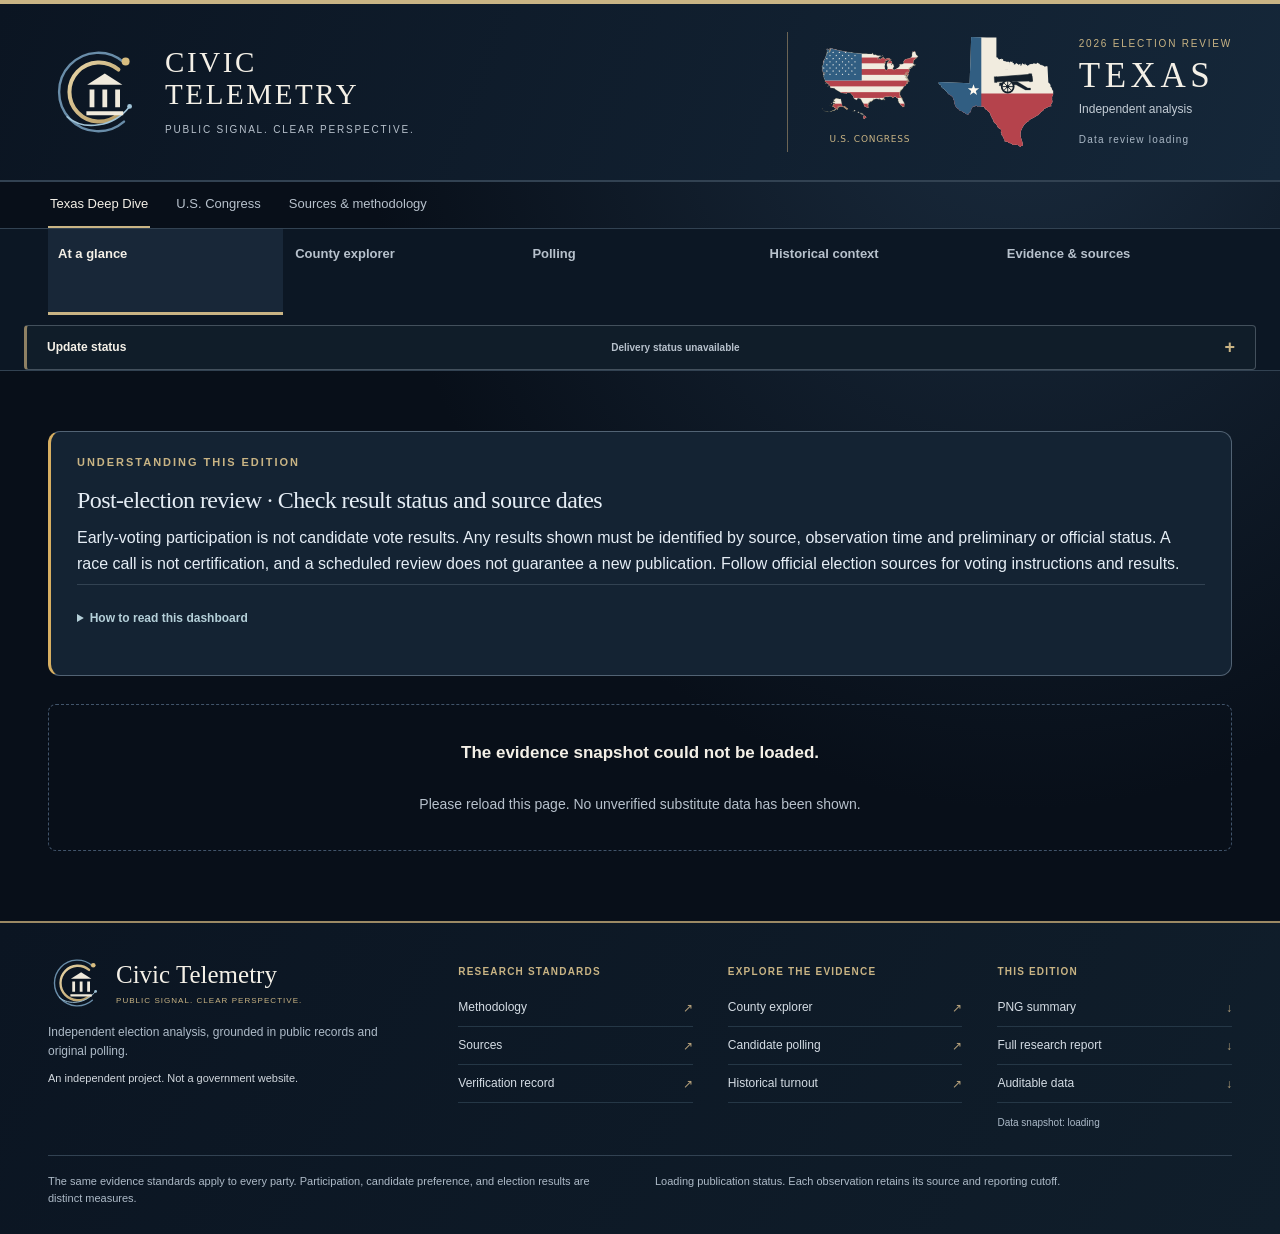
==== site/index.html @ f733fbd0 "Public editions record: edition 818db1f6 (reviewed 2026-11-02 17:46 CST), ledger, site capture, veri" ====
<!doctype html>
<html lang="en"><head><meta charset="utf-8"><meta name="viewport" content="width=device-width,initial-scale=1"><meta name="theme-color" content="#0c1420"><meta name="description" content="An independent Civic Telemetry view of Texas turnout, county participation, polling and historical comparisons."><title>Civic Telemetry | Texas Election Watch</title><link rel="icon" type="image/svg+xml" href="civic-telemetry-mark.svg?v=accd37d492b1dbc7cf32ddd2485e16122509031050aefb858dc6cd0bce2a880f"><link rel="stylesheet" href="styles.css?v=accd37d492b1dbc7cf32ddd2485e16122509031050aefb858dc6cd0bce2a880f"><link rel="stylesheet" href="reporting-transparency.css?v=accd37d492b1dbc7cf32ddd2485e16122509031050aefb858dc6cd0bce2a880f"><meta name="civic-ui-version" content="accd37d492b1dbc7cf32ddd2485e16122509031050aefb858dc6cd0bce2a880f"><link rel="stylesheet" href="delivery-audit.css?v=accd37d492b1dbc7cf32ddd2485e16122509031050aefb858dc6cd0bce2a880f"><link rel="stylesheet" href="congress.css?v=accd37d492b1dbc7cf32ddd2485e16122509031050aefb858dc6cd0bce2a880f"><link rel="preload" href="us-congress-emblem.svg?v=accd37d492b1dbc7cf32ddd2485e16122509031050aefb858dc6cd0bce2a880f" as="image" type="image/svg+xml"></head>
<body>
<a href="#main" class="skip">Skip to content</a>
<header class="masthead"><a class="brand" href="#overview" data-open="overview" aria-label="Civic Telemetry home"><img class="civic-mark" src="civic-telemetry-mark.svg?v=accd37d492b1dbc7cf32ddd2485e16122509031050aefb858dc6cd0bce2a880f" alt=""><div><b>CIVIC<br>TELEMETRY</b><span>PUBLIC SIGNAL. CLEAR PERSPECTIVE.</span></div></a><div class="jurisdiction"><img class="texas-mark" src="texas-heritage.svg?v=accd37d492b1dbc7cf32ddd2485e16122509031050aefb858dc6cd0bce2a880f" alt="Texas silhouette with state flag colors and heritage cannon"><div class="jurisdiction-copy"><span class="edition-label">2026 ELECTION REVIEW</span><strong>TEXAS</strong><span class="independence">Independent analysis</span><time id="edition-date">Data review loading</time></div></div></header>
<nav id="dashboard-navigation" class="nav" aria-label="Dashboard sections"><div class="nav-inner"><button class="nav-tab active" data-tab="overview" aria-current="page">At a glance</button><button class="nav-tab" data-tab="counties">County explorer</button><button class="nav-tab" data-tab="polling">Polling</button><button class="nav-tab" data-tab="history">Historical context</button><button class="nav-tab" data-tab="evidence">Evidence & sources</button></div></nav>
<main id="main">
<aside class="election-context" aria-label="Election phase and reading guidance">
<div class="eyebrow">UNDERSTANDING THIS EDITION</div><h2 id="election-phase-title">Dated election evidence · Read the reporting cutoffs</h2>
<p id="election-phase-copy">Civic Telemetry is an independent analysis project, not an election authority. Participation figures are not candidate vote results.</p>
<details><summary>How to read this dashboard</summary><div class="reading-grid">
<p><strong>Participation is not preference.</strong> Turnout shows reported participation, not candidate choices. Primary-voting history does not establish how someone voted.</p>
<p><strong>Different reporting cutoffs.</strong> Counties and publishers update at different times. Each figure retains its source and observation date; a shared date label does not establish an identical cutoff.</p>
<p><strong>Analysis is identified separately.</strong> Interpretations and polling signals are not official election results or race calls.</p>
<p><strong>Incomplete evidence stays visible.</strong> Missing, inaccessible and unverified information remains marked. Missing data is not zero.</p>
<p><strong>Preliminary means preliminary.</strong> Reported returns, race calls and officially canvassed results are distinct. Counts may be revised as processing continues.</p>
<p><strong>Three separate clocks.</strong> Source cutoff, research review and successful publication describe different events. A new audit or page refresh does not make the election data newer.</p>
</div><p>See <a href="#evidence/observation-rules">methodology</a>, <a href="#evidence/source-register">sources</a> and <a href="#evidence/website-delivery">publication status</a>. For voting instructions, use <a href="https://www.votetexas.gov/">VoteTexas.gov</a> or your county election office.</p>
<p><small>Calendar basis: <a href="https://www.sos.state.tx.us/elections/laws/advisory2026-21-november-3-election-law-calendar.shtml">Texas Secretary of State, November 3 election calendar</a>. Guidance updated November 1, 2026; this is not a data-review timestamp.</small></p></details></aside>
<div id="loading" class="empty">Loading the dated evidence snapshot…</div>
<section id="overview" class="page" hidden></section><section id="counties" class="page" hidden></section><section id="polling" class="page" hidden></section><section id="history" class="page" hidden></section><section id="evidence" class="page" hidden></section>
</main>
<footer class="footer institutional-footer" aria-label="Civic Telemetry information">
<div class="footer-top">
<div class="footer-identity"><div class="footer-lockup"><img src="civic-telemetry-mark.svg?v=accd37d492b1dbc7cf32ddd2485e16122509031050aefb858dc6cd0bce2a880f" width="56" height="56" alt=""><div><strong>Civic Telemetry</strong><span class="footer-motto">PUBLIC SIGNAL. CLEAR PERSPECTIVE.</span></div></div><p>Independent election analysis, grounded in public records and original polling.</p><p class="independent-notice">An independent project. Not a government website.</p></div>
<nav class="footer-column" aria-label="Research standards"><h2>Research standards</h2><button type="button" data-open="evidence" data-scroll="observation-rules">Methodology <span aria-hidden="true">↗</span></button><button type="button" data-open="evidence" data-scroll="source-register">Sources <span aria-hidden="true">↗</span></button><a href="/notes.md">Verification record <span aria-hidden="true">↗</span></a></nav>
<nav class="footer-column" aria-label="Explore the evidence"><h2>Explore the evidence</h2><button type="button" data-open="counties">County explorer <span aria-hidden="true">↗</span></button><button type="button" data-open="polling">Candidate polling <span aria-hidden="true">↗</span></button><button type="button" data-open="history">Historical turnout <span aria-hidden="true">↗</span></button></nav>
<nav class="footer-column" aria-label="Download this edition"><h2>This edition</h2><a href="/snapshot.png" download>PNG summary <span aria-hidden="true">↓</span></a><a href="/notes.md" download>Full research report <span aria-hidden="true">↓</span></a><a href="/data.json" download>Auditable data <span aria-hidden="true">↓</span></a><span id="footer-snapshot" class="footer-snapshot">Data snapshot: loading</span></nav>
</div><div class="footer-bottom"><p>The same evidence standards apply to every party. Participation, candidate preference, and election results are distinct measures.</p><p id="refresh-note">Loading publication status. Each observation retains its source and reporting cutoff.</p></div></footer>
<script src="election-context.js?v=accd37d492b1dbc7cf32ddd2485e16122509031050aefb858dc6cd0bce2a880f"></script><script src="app.js?v=accd37d492b1dbc7cf32ddd2485e16122509031050aefb858dc6cd0bce2a880f"></script><script src="reporting-transparency.js?v=accd37d492b1dbc7cf32ddd2485e16122509031050aefb858dc6cd0bce2a880f"></script><script src="delivery-audit.js?v=accd37d492b1dbc7cf32ddd2485e16122509031050aefb858dc6cd0bce2a880f"></script><script src="congress.js?v=accd37d492b1dbc7cf32ddd2485e16122509031050aefb858dc6cd0bce2a880f"></script></body></html>
---- site/styles.css ----
:root{color-scheme:dark;--bg:#0c1420;--panel:#131f2e;--panel2:#172535;--line:#2a3b4d;--text:#f3f0e8;--muted:#b3bfcd;--quiet:#8291a3;--blue:#6bb9ff;--red:#f28b7c;--amber:#e8bc69;--neutral:#b5d0d9;--radius:16px}*{box-sizing:border-box}body{margin:0;background:var(--bg);color:var(--text);font-family:Inter,ui-sans-serif,-apple-system,BlinkMacSystemFont,"Segoe UI",sans-serif;line-height:1.5}button,select{font:inherit}button,a,select{touch-action:manipulation}a{color:var(--neutral);text-underline-offset:4px}a:hover{color:white}button:focus-visible,a:focus-visible,select:focus-visible,summary:focus-visible{outline:3px solid var(--blue);outline-offset:4px}button{cursor:pointer}.skip{position:absolute;left:18px;top:-100px;background:var(--text);color:var(--bg);z-index:20;padding:10px}.skip:focus{top:10px}.masthead{max-width:1512px;margin:auto;min-height:106px;display:flex;align-items:center;justify-content:space-between;padding:24px 48px;gap:24px}.brand{display:flex;align-items:center;gap:15px;letter-spacing:.16em}.brand-star{font-size:34px;color:var(--neutral)}.brand b{display:block;font-size:20px;font-weight:800;line-height:1.2}.brand span:not(.brand-star){font-size:10px;color:var(--muted);letter-spacing:.18em}.header-right{display:flex;align-items:center;gap:10px;color:var(--muted);font-size:10px;font-weight:650;letter-spacing:.12em}.header-date{border-left:1px solid var(--line);margin-left:12px;padding-left:20px}.draft-dot{width:6px;height:6px;border-radius:50%;background:var(--amber)}.nav{border-top:1px solid var(--line);border-bottom:1px solid var(--line);background:#0e1824}.nav-inner{max-width:1512px;margin:auto;padding:0 48px;display:flex;gap:32px;overflow:auto;scrollbar-width:thin}.nav-tab{color:var(--muted);background:none;border:0;padding:19px 0 16px;white-space:nowrap;font-size:13px;font-weight:650;border-bottom:3px solid transparent}.nav-tab:hover{color:var(--text)}.nav-tab.active{color:var(--text);border-bottom-color:var(--amber)}main{max-width:1512px;margin:auto;padding:42px 48px 46px}.page> :first-child{margin-top:0}.eyebrow{color:var(--amber);font-size:11px;letter-spacing:.12em;font-weight:750;text-transform:uppercase;margin-bottom:14px}h1{font-size:clamp(32px,3.4vw,50px);line-height:1.1;letter-spacing:-.035em;margin:0 0 15px;font-weight:650}h2{font-size:24px;line-height:1.25;letter-spacing:-.02em;margin:0;font-weight:650}h3{font-size:17px;margin:0;font-weight:650}.intro{display:flex;justify-content:space-between;align-items:flex-end;gap:30px;margin-bottom:30px}.intro p{color:var(--muted);font-size:16px;max-width:790px;margin:0}.review-stamp{max-width:260px;font-size:11px;line-height:1.7;color:var(--quiet);text-align:right}.review-stamp b{display:block;color:var(--muted);font-weight:500}.hero{padding:30px 32px;background:linear-gradient(110deg,#172b3a,#152333 65%,#142131);border:1px solid #3b5060;border-radius:var(--radius);margin-bottom:20px}.hero-top{display:flex;justify-content:space-between;align-items:flex-start;gap:20px}.kicker{font-size:12px;color:var(--muted);font-weight:600}.total{font-size:clamp(50px,6vw,84px);font-weight:600;line-height:1.08;letter-spacing:-.045em;margin-top:9px;font-variant-numeric:tabular-nums}.hero-sub{color:var(--muted);font-size:14px;margin:13px 0 0}.badge{display:inline-flex;align-items:center;border:1px solid var(--line);border-radius:5px;padding:5px 8px;font-size:10px;font-weight:700;letter-spacing:.06em;color:var(--muted);white-space:nowrap;text-transform:uppercase}.badge.amber{color:var(--amber);border-color:#665637;background:#342f24}.badge.blue{color:var(--blue)}.badge.red{color:var(--red)}.hero-stats{display:grid;grid-template-columns:repeat(3,1fr);margin-top:26px;border-top:1px solid #385061;padding-top:23px;gap:20px}.metric b{display:block;font-size:29px;line-height:1.2;font-weight:600;font-variant-numeric:tabular-nums;letter-spacing:-.025em}.metric span{display:block;color:var(--muted);font-size:12px;margin-top:7px}.metric small{font-size:11px;color:var(--quiet);display:block;margin-top:5px}.mode-track{display:flex;border-radius:4px;height:8px;overflow:hidden;margin-top:22px;background:var(--bg)}.mode-track span:first-child{background:var(--neutral)}.mode-track span:last-child{background:#718998}.source-line{font-size:11px;color:var(--quiet);line-height:1.6;margin:16px 0 0}.source-line a{color:var(--muted)}.scope-grid{display:grid;grid-template-columns:repeat(3,1fr);gap:16px;margin:20px 0 32px}.scope-card{background:var(--panel);border:1px solid var(--line);border-radius:12px;padding:19px 22px;border-top:3px solid var(--line)}.scope-card.blue{border-top-color:var(--blue)}.scope-card.red{border-top-color:var(--red)}.scope-card.amber{border-top-color:var(--amber)}.scope-title{font-size:10px;font-weight:700;letter-spacing:.1em;text-transform:uppercase;margin-bottom:8px}.blue .scope-title{color:var(--blue)}.red .scope-title{color:var(--red)}.amber .scope-title{color:var(--amber)}.scope-card strong{display:block;font-size:19px;font-weight:650;line-height:1.25}.scope-card p{margin:7px 0 14px;color:var(--muted);font-size:12px}.scope-meta{display:flex;justify-content:space-between;border-top:1px solid var(--line);padding-top:11px;font-size:10px;color:var(--muted)}.section-head{display:flex;align-items:flex-start;justify-content:space-between;gap:20px;margin-bottom:23px}.section-head p{margin:7px 0 0;font-size:13px;color:var(--muted)}.panel{padding:27px 28px;border:1px solid var(--line);border-radius:var(--radius);background:var(--panel);margin:22px 0}.controls{display:flex;align-items:flex-end;flex-wrap:wrap;gap:12px}.controls label{font-size:10px;color:var(--muted);text-transform:uppercase;letter-spacing:.08em;font-weight:600;display:flex;flex-direction:column;gap:7px}select{background:var(--bg);color:var(--text);border:1px solid #405368;border-radius:6px;padding:10px 36px 10px 12px;min-height:41px;font-size:12px;max-width:100%}.county-bars{display:grid;gap:18px}.county-bar{display:grid;grid-template-columns:155px minmax(100px,1fr) 102px;align-items:center;gap:16px}.county-name{font-size:13px;font-weight:650;background:none;border:0;padding:0;color:var(--text);text-align:left}.county-name:hover{color:var(--blue)}.county-name small{display:block;color:var(--quiet);font-size:11px;font-weight:400;margin-top:2px}.track{background:#1c2c3b;height:22px;border-radius:3px;position:relative;overflow:hidden}.fill{height:100%;background:var(--neutral);border-radius:3px;min-width:1px;transition:width .2s ease}.bar-value{text-align:right;font-size:14px;font-weight:650;font-variant-numeric:tabular-nums}.bar-value small{display:block;font-size:10px;font-weight:400;color:var(--quiet)}.panel-note{border-top:1px solid var(--line);padding-top:16px;margin:22px 0 0;font-size:12px;color:var(--muted)}.two-col{display:grid;grid-template-columns:minmax(0,1.4fr) minmax(0,1fr);gap:22px}.two-col>.panel{margin:0}.simple-list{list-style:none;padding:0;margin:0;display:grid;gap:18px}.simple-list li{font-size:13px;color:var(--muted);padding-left:15px;border-left:2px solid var(--line)}.simple-list li b{display:block;color:var(--text);font-size:13px;margin-bottom:4px}.small{font-size:12px;color:var(--muted)}.text-button{border:0;background:none;color:var(--neutral);padding:0;font-size:12px;font-weight:600}.text-button:hover{color:white}.next-row{display:flex;gap:20px;align-items:center;margin-top:24px;padding:21px 0;border-top:1px solid var(--line)}.next-row>span{font-size:11px;font-weight:750;color:var(--amber);white-space:nowrap}.next-row p{margin:0;color:var(--muted);font-size:13px}.county-kpis{display:grid;grid-template-columns:repeat(4,1fr);gap:20px;margin:27px 0}.county-kpis .metric{padding-left:17px;border-left:2px solid var(--line)}.callout{font-size:12px;color:var(--muted);background:#1e2935;border-left:3px solid var(--amber);padding:13px 16px;border-radius:0 5px 5px 0}.callout strong{color:var(--text)}.daily-chart{height:240px;display:flex;align-items:stretch;gap:16px;margin-top:24px;padding-top:28px}.daily-slot{flex:1;min-width:0;display:flex;flex-direction:column;justify-content:flex-end;text-align:center;position:relative}.daily-fill{background:var(--neutral);width:100%;min-height:2px;position:relative;border-radius:3px 3px 0 0;max-width:92px;margin:0 auto}.daily-fill.partial{background:var(--amber)}.daily-value{position:absolute;top:-27px;left:50%;transform:translateX(-50%);font-size:11px;white-space:nowrap;font-weight:650}.daily-date{font-size:11px;color:var(--muted);padding-top:10px;min-height:30px}.daily-date small{display:block;color:var(--amber);font-size:9px}.empty{color:var(--muted);padding:35px 22px;text-align:center;border:1px dashed #41546a;border-radius:8px;margin:24px 0;font-size:14px}.empty b{display:block;color:var(--text);font-size:17px;margin-bottom:6px}.legend{display:flex;gap:18px;flex-wrap:wrap;font-size:11px;color:var(--muted);margin:15px 0}.legend span:before{content:'';display:inline-block;width:8px;height:8px;border-radius:50%;background:var(--quiet);margin-right:7px}.legend .d:before{background:var(--blue)}.legend .r:before{background:var(--red)}.legend .mixed:before{background:var(--amber)}.poll-head,.poll-row{display:grid;grid-template-columns:minmax(180px,.9fr) 1fr 1fr;gap:28px}.poll-head{margin-top:28px;padding-bottom:16px}.poll-head>div{text-align:center}.poll-head>div:first-child{text-align:left;color:var(--muted);font-size:11px;align-self:end}.poll-head h3{font-size:15px}.poll-head p{font-size:11px;color:var(--muted);margin:4px 0 8px}.poll-scale{display:flex;justify-content:space-between;font-size:10px;color:var(--quiet)}.poll-scale span:first-child{color:var(--blue)}.poll-scale span:last-child{color:var(--red)}.poll-row{align-items:center;border-top:1px solid var(--line);padding:18px 0}.poll-meta b{font-size:13px}.poll-meta span{display:block;font-size:11px;color:var(--muted);margin-top:3px}.poll-meta small{display:block;font-size:10px;color:var(--quiet);margin-top:5px}.dot-track{position:relative;min-height:60px;background:repeating-linear-gradient(to right,transparent,transparent calc(25% - 1px),#293a4a calc(25% - 1px),#293a4a 25%);border-left:1px solid var(--line);border-right:1px solid var(--line)}.dot-track:before{content:'';position:absolute;left:50%;top:0;bottom:0;width:1px;background:#718295}.dot-point{position:absolute;top:24px;width:12px;height:12px;border-radius:50%;transform:translateX(-50%);background:var(--blue)}.dot-point.r{background:var(--red)}.dot-label{position:absolute;left:50%;top:15px;transform:translateX(-50%);white-space:nowrap;color:var(--blue);font-size:12px;font-weight:700}.dot-point.r .dot-label{color:var(--red)}details{border-top:1px solid var(--line);padding:14px 0;margin-top:8px}summary{cursor:pointer;color:var(--neutral);font-size:12px;font-weight:650}details p{color:var(--muted);font-size:12px;line-height:1.7;margin:12px 0}details a{font-size:12px}.history-row{display:grid;grid-template-columns:125px 1fr 100px;gap:18px;align-items:center;margin-top:19px}.history-year{font-size:14px;font-weight:650}.history-year small{font-size:10px;display:block;color:var(--quiet);font-weight:400}.history-rate{text-align:right;font-weight:600;font-size:14px}.history-rate small{display:block;font-size:10px;color:var(--quiet);font-weight:400}.history-bar-wrap{display:flex;align-items:center;gap:10px}.history-bar-wrap .track{flex:1}.history-number{font-size:12px;font-weight:650;min-width:70px}.history-row.current .fill{background:var(--text)}.missing-label{color:var(--quiet);font-size:12px}.evidence-table{width:100%;border-collapse:collapse;font-size:12px}.evidence-table th{font-weight:600;text-align:left;color:var(--quiet);font-size:10px;padding:13px 12px;border-bottom:1px solid var(--line);text-transform:uppercase;letter-spacing:.04em}.evidence-table td{padding:17px 12px;border-bottom:1px solid var(--line);color:var(--muted);vertical-align:top}.evidence-table td:first-child{color:var(--text);font-weight:550}.evidence-table td:nth-child(2){min-width:150px}.table-wrap{overflow-x:auto}.sources-grid{display:grid;grid-template-columns:1fr 1fr;gap:12px}.source-item{padding:16px;background:var(--panel2);border-radius:8px}.source-item a{font-size:13px;font-weight:600}.source-item span{display:block;font-size:11px;color:var(--quiet);margin-top:5px}.footer{border-top:1px solid var(--line);max-width:1416px;margin:auto;padding:26px 0 35px;display:flex;justify-content:space-between;flex-wrap:wrap;gap:20px;color:var(--quiet);font-size:11px}.footer strong{display:block;color:var(--muted);font-size:13px;margin-bottom:5px}.footer span{display:block}.footer-links{display:flex;gap:20px}.footer p{width:100%;margin:0;font-size:11px}.status-label{display:inline-block;color:var(--muted);border-left:3px solid var(--quiet);padding-left:8px}.status-label.mixed{border-left-color:var(--amber)}.status-label.blue{border-left-color:var(--blue)}.status-label.red{border-left-color:var(--red)}
@media(min-width:1100px){.overview-columns{display:grid;grid-template-columns:1.3fr .7fr;gap:22px}.overview-columns>.panel{margin:0}.overview-columns .scope-grid{grid-template-columns:1fr;margin:0;gap:12px}.overview-columns .scope-card{padding:19px 22px}.overview-columns .scope-card p{margin-bottom:10px}}
@media(max-width:900px){.masthead{padding:22px 26px}.nav-inner{padding:0 26px;gap:26px}main{padding:30px 26px}.intro{display:block}.review-stamp{text-align:left;margin-top:16px;max-width:none}.scope-grid{gap:10px}.scope-card{padding:16px}.scope-card strong{font-size:17px}.scope-meta{display:block}.scope-meta span{display:block;margin-top:3px}.hero{padding:26px}.section-head{flex-direction:column}.two-col{grid-template-columns:1fr}.footer{margin:0 26px}.poll-head,.poll-row{gap:18px;grid-template-columns:160px 1fr 1fr}.county-kpis{grid-template-columns:repeat(2,1fr);gap:25px}.daily-chart{gap:10px}.daily-value{font-size:10px}}
@media(max-width:600px){.masthead{padding:18px;min-height:90px}.header-date{display:none}.header-right{font-size:8px;letter-spacing:.07em;gap:6px}.brand{gap:10px}.brand-star{font-size:26px}.brand b{font-size:17px}.brand span:not(.brand-star){font-size:8px}.nav-inner{padding:0 18px;gap:24px}.nav-tab{font-size:12px;padding:16px 0 13px}main{padding:27px 18px}.eyebrow{font-size:10px}h1{font-size:35px}.intro p{font-size:14px}h2{font-size:21px}.hero{padding:22px 20px}.hero-top{display:block}.hero-top>.badge{margin-top:18px}.hero-stats{gap:13px;grid-template-columns:1fr 1fr}.hero-stats .metric:last-child{grid-column:span 2;border-top:1px solid #385061;padding-top:17px;display:grid;grid-template-columns:1fr 1fr;align-items:center}.hero-stats .metric:last-child b{font-size:25px}.hero-stats .metric:last-child span{margin:0}.hero-stats .metric:last-child small{grid-column:span 2}.metric b{font-size:27px}.metric span{font-size:11px}.total{font-size:58px}.hero-sub{font-size:12px}.scope-grid{grid-template-columns:1fr}.scope-card{display:grid;grid-template-columns:1fr auto;gap:0 12px;padding:16px 19px}.scope-title{grid-column:span 2}.scope-card strong{font-size:18px}.scope-card p{margin:3px 0 0}.scope-meta{grid-column:2;grid-row:2 / 4;border:0;padding:0;align-self:center;text-align:right;font-size:10px}.panel{padding:22px 18px}.controls{width:100%;gap:10px}.controls label{flex:1;min-width:115px}.controls select{width:100%;min-width:0}.county-bar{grid-template-columns:99px minmax(45px,1fr) 76px;gap:10px}.county-name{font-size:12px}.county-name small{font-size:10px}.bar-value{font-size:12px}.bar-value small{font-size:9px}.track{height:20px}.county-bars{gap:17px}.panel-note{font-size:11px}.next-row{align-items:flex-start;gap:12px}.next-row p{font-size:12px}.next-row>span{font-size:10px}.footer{margin:0 18px;display:block}.footer-links{margin:18px 0;display:block}.footer-links a{display:block;margin-top:10px}.county-kpis .metric{padding-left:12px}.daily-chart{height:210px;gap:7px}.daily-value{font-size:9px;letter-spacing:-.04em}.daily-date{font-size:10px}.daily-fill{min-width:10px}.poll-head{grid-template-columns:1fr 1fr;gap:20px}.poll-head>div:first-child{display:none}.poll-row{grid-template-columns:1fr 1fr;gap:12px 20px;padding:16px 0}.poll-meta{grid-column:span 2}.poll-meta b{font-size:14px}.poll-meta span{display:inline;margin-left:8px}.poll-meta small{font-size:10px}.dot-track{min-height:64px}.dot-label{font-size:11px}.history-row{grid-template-columns:70px 1fr 60px;gap:8px}.history-number{font-size:10px;min-width:52px}.history-year{font-size:12px}.history-rate{font-size:12px}.history-year small,.history-rate small{font-size:9px}.history-bar-wrap{gap:7px}.sources-grid{grid-template-columns:1fr}.review-stamp{font-size:10px}.source-line{font-size:10px}.legend{font-size:10px;gap:11px}.scope-meta span:first-child{color:var(--text)}}
@media(prefers-reduced-motion:reduce){*{scroll-behavior:auto!important;transition:none!important}}

.heritage{width:55px;height:62px;object-fit:contain;margin-right:12px}@media(max-width:600px){.heritage{width:40px;height:45px;margin-right:0}.header-right{max-width:150px}.header-date{display:none}}

.composition-stack{display:flex;height:35px;border-radius:5px;overflow:hidden;margin:26px 0 22px}.composition-stack span{border-right:2px solid var(--panel)}.composition-stack span:last-child{border:0}.composition-legend{display:grid;grid-template-columns:repeat(4,1fr);gap:18px}.composition-label{font-size:11px;color:var(--muted);display:flex;align-items:center;gap:7px}.composition-label i{width:7px;height:7px;border-radius:50%;display:inline-block;flex-shrink:0}.composition-legend strong{display:block;font-size:27px;font-weight:600;margin:8px 0 2px;letter-spacing:-.02em}.composition-legend small{display:block;font-size:11px;color:var(--quiet)}.signal-reason{display:block;font-size:11px;line-height:1.65;margin-top:7px;min-width:210px;max-width:330px}.evidence-table td:last-child strong{font-size:11px;color:var(--muted);font-weight:600}@media(max-width:600px){.composition-legend{grid-template-columns:repeat(2,1fr);gap:22px 14px}.composition-legend strong{font-size:24px}.composition-stack{height:28px}.composition-label{font-size:10px}.signal-reason{max-width:220px;min-width:170px}}
/* The opening briefing follows the exported portrait's editorial hierarchy. */
#overview{max-width:1160px;margin:auto}.summary-heading{display:flex;justify-content:space-between;gap:32px;align-items:flex-end;margin-bottom:26px}.summary-heading h1{font-size:clamp(34px,3.6vw,51px);font-weight:650;line-height:1.08;margin-bottom:14px}.summary-heading h1>span{color:var(--muted);font-weight:500}.summary-heading p{color:var(--muted);font-size:14px;margin:0}.summary-heading-side{flex-shrink:0}.summary-heading .review-stamp{max-width:300px}.download-link{display:flex;justify-content:flex-end;align-items:center;gap:10px;text-decoration:none;font-size:12px;font-weight:600;margin-top:15px}.download-link span{font-size:20px}.reading-key{display:flex;gap:22px;align-items:center;border-top:1px solid var(--line);padding:15px 0;margin-bottom:15px;font-size:11px;color:var(--muted);flex-wrap:wrap}.reading-key>span{display:flex;align-items:center;gap:7px}.reading-key i{display:inline-block;width:7px;height:7px;background:var(--neutral);border-radius:1px}.reading-key .key-poll{border-radius:50%;background:var(--blue)}.reading-key .key-read{background:transparent;border:1px solid var(--amber);transform:rotate(45deg)}.reading-key .text-button{margin-left:auto;font-size:11px}.summary-section-title{display:flex;justify-content:space-between;gap:15px;align-items:center;color:var(--amber);font-size:11px;font-weight:750;letter-spacing:.08em;margin-bottom:20px}.summary-total{background:linear-gradient(120deg,#172b3a,#142332 65%,#142130);border:1px solid #405364;border-radius:var(--radius);padding:24px 28px 16px}.summary-total-top{display:flex;justify-content:space-between;gap:25px;align-items:center;margin-bottom:24px}.summary-total .total{font-size:clamp(52px,6.3vw,82px);margin:0}.summary-total-top p{color:var(--muted);font-size:13px;margin:8px 0 0}.summary-delta{max-width:330px;padding-left:25px;border-left:1px solid #405364}.summary-delta>strong{font-size:33px;letter-spacing:-.03em;font-weight:550;display:block;line-height:1.1}.summary-delta>span{font-size:12px;color:var(--muted);display:block;margin-top:7px}.summary-delta>small{font-size:10px;color:var(--quiet);display:block;margin-top:5px}.mode-drill{display:block;background:none;border:0;border-radius:5px;width:100%;text-align:left;padding:0;color:var(--text)}.mode-drill:hover .mode-track{filter:brightness(1.12)}.mode-drill .mode-track{margin:0;height:22px;border-radius:2px}.mode-labels{display:flex;justify-content:space-between;gap:20px;margin-top:10px}.mode-labels>span:last-child{text-align:right}.mode-labels strong{display:block;font-size:15px;font-weight:650}.mode-labels small{display:block;font-size:11px;color:var(--muted);margin-top:3px}.summary-total-footer{display:flex;justify-content:space-between;gap:22px;align-items:center;margin-top:18px}.summary-total-footer p{font-size:11px;color:var(--muted);margin:0;max-width:800px}.summary-total-footer p b{font-weight:550;color:var(--text)}.summary-total-footer .text-button{white-space:nowrap}.compact-detail{padding:12px 0 0;margin-top:14px}.compact-detail summary{font-size:11px;font-weight:500;color:var(--muted)}.compact-detail p{font-size:12px;line-height:1.6}.assessment-label{display:flex;justify-content:space-between;gap:16px;margin:23px 0 10px;font-size:10px;font-weight:700;letter-spacing:.08em;color:var(--amber)}.assessment-label>span:last-child{color:var(--quiet);font-weight:400;letter-spacing:0}.summary-scopes{margin:0 0 22px;gap:16px}.scope-link{display:block;color:var(--text);text-align:left;position:relative;transition:background .15s ease,transform .15s ease;width:100%}.scope-link:hover{background:#192a3a;transform:translateY(-2px)}.scope-link .scope-title{display:flex;justify-content:space-between}.scope-link .scope-title>span{font-size:14px;color:var(--muted)}.scope-link strong{font-size:18px}.scope-description{display:block;font-size:11px;color:var(--muted);margin:8px 0 13px;line-height:1.5}.scope-link .scope-meta{display:flex;font-size:10px;gap:8px}.scope-action{display:block;color:var(--quiet);font-size:10px;margin-top:10px}.scope-link:hover .scope-action{color:var(--neutral)}.summary-counties .section-head{margin-bottom:16px;align-items:flex-end}.summary-counties .controls{gap:9px}.summary-counties .controls select{font-size:11px;padding:8px 26px 8px 10px;min-height:37px}.summary-counties .controls label{font-size:9px}.summary-counties .county-bars{gap:15px}.bar-column-head{display:flex;justify-content:space-between;color:var(--quiet);font-size:10px;font-weight:600;margin:0 0 12px}.summary-counties .county-bar{grid-template-columns:150px minmax(100px,1fr) 98px}.summary-counties .track{height:25px;background:linear-gradient(to right,#2b3d4d 1px,transparent 1px);background-size:25% 100%;border-left:1px solid #435667;border-radius:0}.summary-counties .fill{border-radius:0}.summary-counties .county-name{font-size:14px}.summary-counties .county-name small{font-size:10px}.chart-bottom-note{display:flex;justify-content:space-between;gap:20px;margin:18px 0 0;align-items:center}.chart-bottom-note p{font-size:11px;color:var(--muted);margin:0}.chart-bottom-note .text-button{font-size:11px}.summary-daily .section-head{margin-bottom:25px}.summary-daily-grid{display:grid;grid-template-columns:1fr 1fr;gap:34px}.daily-brief{min-width:0}.daily-brief-heading{display:flex;align-items:baseline;justify-content:space-between;gap:12px}.daily-brief-heading h3{font-size:21px}.daily-brief-heading>span{font-size:10px;color:var(--muted);text-align:right}.daily-brief-heading strong{font-size:14px;font-weight:650;color:var(--text);display:block}.daily-brief-latest{font-size:11px;color:var(--muted);margin:6px 0 17px;display:flex;gap:5px;align-items:center;flex-wrap:wrap}.daily-brief-latest b{color:var(--text);font-weight:600}.daily-brief-latest .badge{margin-left:auto;font-size:8px;letter-spacing:.02em;padding:3px 5px}.daily-drill{display:flex;width:100%;padding:8px 0 0;border:0;background:transparent;color:var(--text);border-radius:4px;gap:8px;text-align:left}.daily-drill:hover .mini-fill{filter:brightness(1.12)}.mini-axis{display:flex;flex-direction:column;justify-content:space-between;position:relative;width:35px;flex-shrink:0;font-size:8px;color:var(--quiet);padding-bottom:23px;padding-top:20px;text-align:right;line-height:1}.mini-chart{height:210px;display:flex;gap:7px;flex:1;min-width:0;align-items:stretch;position:relative}.mini-chart:before{content:'';position:absolute;left:0;right:0;top:24px;bottom:24px;background:linear-gradient(to bottom,#314251 1px,transparent 1px);background-size:100% 50%;border-bottom:1px solid #314251;pointer-events:none}.mini-day{display:flex;flex:1;min-width:0;flex-direction:column;position:relative;text-align:center}.mini-count{font-size:9px;font-variant-numeric:tabular-nums;font-weight:500;line-height:20px;white-space:nowrap;letter-spacing:-.02em;height:24px}.mini-plot{height:162px;display:flex;align-items:flex-end;justify-content:center}.mini-fill{display:block;background:var(--neutral);width:100%;height:0}.mini-fill.latest{background:var(--text)}.mini-date{font-size:11px;color:var(--muted);height:24px;line-height:24px}.daily-brief-foot{display:flex;justify-content:space-between;gap:12px;margin-top:9px}.daily-brief-foot>span{font-size:9px;color:var(--quiet)}.daily-brief-foot .text-button{font-size:10px;white-space:nowrap}.daily-brief .source-line{font-size:9px;margin-top:9px}.summary-daily .panel-note{font-size:11px}.evidence-brief{display:grid;grid-template-columns:repeat(3,1fr);gap:16px;margin:22px 0}.evidence-brief-card{display:block;text-align:left;background:var(--panel);border:1px solid var(--line);border-radius:10px;padding:17px 20px;color:var(--text);transition:background .15s ease}.evidence-brief-card:hover{background:#192a3a}.evidence-brief-card>span{display:flex;justify-content:space-between;gap:8px;font-size:10px;font-weight:700;text-transform:uppercase;letter-spacing:.04em;color:var(--quiet)}.evidence-brief-card.blue>span{color:var(--blue)}.evidence-brief-card.red>span{color:var(--red)}.evidence-brief-card>span b{font-size:14px;line-height:1}.evidence-brief-card p{font-size:12px;color:var(--muted);margin:9px 0 0;line-height:1.6}.summary-next{display:flex;justify-content:space-between;gap:24px;border-top:1px solid var(--line);border-bottom:1px solid var(--line);padding:24px 0;margin:26px 0 18px;align-items:center}.summary-next .eyebrow{display:block;font-size:10px;margin-bottom:8px}.summary-next h2{font-size:21px}.summary-next p{font-size:12px;color:var(--muted);margin:7px 0 0}.summary-next-actions{display:flex;flex-direction:column;align-items:flex-end;gap:12px;flex-shrink:0}.pill-button{background:#192b3a;border:1px solid #41576a;color:var(--text);border-radius:6px;padding:11px 14px;font-size:11px;font-weight:600}.pill-button:hover{background:#21394c}.summary-legend>.small{font-size:10px;margin-bottom:0}
@media(max-width:1100px){.summary-counties .section-head{display:block}.summary-counties .controls{margin-top:16px}.summary-daily-grid{gap:25px}.mini-chart{gap:5px}.mini-count{font-size:8px}.summary-next h2{font-size:20px}}
@media(max-width:750px){.summary-heading{display:block}.summary-heading h1{font-size:39px}.summary-heading-side{display:flex;justify-content:space-between;gap:20px;align-items:center;margin-top:18px}.summary-heading .review-stamp{text-align:left;margin:0}.download-link{font-size:11px;margin:0;white-space:nowrap}.reading-key{gap:12px 18px;font-size:10px}.reading-key .text-button{margin:0}.summary-total-top{align-items:flex-end}.summary-delta{max-width:200px}.summary-delta>strong{font-size:28px}.summary-delta>span{font-size:10px}.summary-delta>small{font-size:9px}.summary-scopes{gap:10px}.scope-link{padding:16px}.scope-link strong{font-size:16px}.summary-daily-grid{grid-template-columns:1fr;gap:26px}.daily-brief+.daily-brief{border-top:1px solid var(--line);padding-top:22px}.mini-count{font-size:11px}.mini-chart{height:230px;gap:12px}.mini-plot{height:182px}.daily-brief-heading strong{display:inline;margin-right:4px}.evidence-brief{gap:10px}.evidence-brief-card{padding:15px}.evidence-brief-card p{font-size:11px}.summary-next{display:block}.summary-next-actions{align-items:flex-start;flex-direction:row;align-items:center;margin-top:18px;gap:20px}}
@media(max-width:600px){#overview{max-width:none}.summary-heading h1{font-size:34px;letter-spacing:-.025em}.summary-heading h1 br{display:none}.summary-heading h1 span:before{content:' '}.summary-heading p{font-size:13px}.summary-heading-side{display:block}.summary-heading-side .download-link{display:inline-flex;margin-top:9px}.summary-heading .review-stamp{font-size:10px}.reading-key{gap:10px 16px;padding-top:13px;margin-bottom:14px}.reading-key .text-button{font-size:10px}.summary-total{padding:19px 18px 12px}.summary-section-title{font-size:9px;letter-spacing:.05em;flex-wrap:wrap;gap:8px;margin-bottom:16px}.summary-section-title .badge{font-size:8px}.summary-total-top{display:block;margin-bottom:20px}.summary-total .total{font-size:54px}.summary-total-top p{font-size:11px}.summary-delta{max-width:none;display:grid;grid-template-columns:45px 1fr;gap:2px 12px;border:0;padding:14px 0 0;margin-top:16px;border-top:1px solid #405364;align-items:center}.summary-delta>strong{grid-row:span 2;font-size:27px}.summary-delta>span{font-size:11px;margin:0}.summary-delta>small{font-size:9px;margin:0}.mode-drill .mode-track{height:21px}.mode-labels{gap:15px}.mode-labels strong{font-size:11px}.mode-labels small{font-size:9px}.summary-total-footer{display:block;margin-top:15px}.summary-total-footer p{font-size:10px}.summary-total-footer .text-button{margin-top:9px;font-size:10px}.compact-detail summary{font-size:10px}.compact-detail p{font-size:11px}.assessment-label{display:block;font-size:9px;line-height:1.7}.assessment-label>span:last-child{display:block}.summary-scopes{grid-template-columns:1fr;gap:10px;margin-bottom:19px}.scope-link{display:grid;grid-template-columns:1fr auto;gap:3px 15px;padding:15px 18px}.scope-link .scope-title{grid-column:1/-1;font-size:10px;margin:0 0 2px}.scope-link strong{font-size:18px;grid-column:1/-1}.scope-description{font-size:10px;margin:0;grid-column:1}.scope-link .scope-meta{display:block;grid-column:2;grid-row:3/5;border:0;padding:0;text-align:right;font-size:9px;align-self:center}.scope-action{grid-column:1;margin-top:4px;font-size:9px}.summary-counties .section-head p,.summary-daily .section-head p{font-size:12px}.summary-counties .controls{gap:10px;margin-top:17px}.summary-counties .controls label{min-width:115px;font-size:9px}.summary-counties .controls select{font-size:11px;min-height:39px}.summary-counties .county-bar{grid-template-columns:88px minmax(30px,1fr) 75px;gap:9px}.summary-counties .county-name{font-size:12px}.summary-counties .county-name small{font-size:9px}.summary-counties .track{height:24px}.summary-counties .county-bars{gap:16px}.summary-counties .bar-value{font-size:12px}.summary-counties .bar-value small{font-size:8px}.bar-column-head{font-size:9px}.chart-bottom-note{display:block}.chart-bottom-note p{font-size:10px}.chart-bottom-note .text-button{margin-top:10px;font-size:10px}.summary-daily-grid{gap:22px}.daily-brief-heading h3{font-size:20px}.daily-brief-heading>span{font-size:9px;max-width:170px}.daily-brief-heading strong{font-size:13px;display:block;margin:0}.daily-brief-latest{font-size:10px}.daily-brief-latest .badge{font-size:7px}.mini-chart{height:205px;gap:5px}.mini-plot{height:157px}.mini-count{font-size:8px;letter-spacing:-.04em}.mini-date{font-size:10px}.mini-axis{width:28px;font-size:7px}.daily-drill{gap:5px}.daily-brief-foot{display:block}.daily-brief-foot .text-button{display:block;margin-top:7px}.daily-brief .source-line{font-size:9px}.summary-daily .panel-note{font-size:10px}.evidence-brief{grid-template-columns:1fr;gap:10px}.evidence-brief-card{padding:14px 17px}.evidence-brief-card>span{font-size:10px}.evidence-brief-card p{font-size:12px;margin-top:6px}.summary-next h2{font-size:20px}.summary-next p{font-size:11px}.summary-next-actions{display:flex;flex-direction:column;align-items:flex-start;gap:13px}.summary-next .eyebrow{font-size:9px}.summary-legend>.small{font-size:10px}.summary-legend .legend{gap:12px;font-size:10px}.summary-total .compact-detail{border-color:#3a4f60}.summary-counties h2,.summary-daily h2{font-size:22px}}
.coverage-summary{border:1px solid var(--line);border-radius:12px;padding:22px 25px;margin:22px 0;background:#111c29;display:grid;grid-template-columns:1.25fr 1fr;gap:16px 28px;align-items:center}.coverage-summary .eyebrow{display:block;font-size:9px;margin-bottom:7px}.coverage-summary h2{font-size:20px}.coverage-summary p{font-size:11px;color:var(--muted);margin:7px 0 0}.coverage-metrics{display:grid;grid-template-columns:repeat(3,1fr);gap:15px}.coverage-metrics>span{font-size:9px;color:var(--muted);line-height:1.4}.coverage-metrics b{display:block;font-size:27px;font-weight:500;letter-spacing:-.03em;color:var(--text);margin-bottom:3px}.coverage-summary>small{color:var(--quiet);font-size:10px}.coverage-summary>.text-button{text-align:left;font-size:11px}.roster-controls{display:flex;gap:18px;align-items:flex-end}.roster-controls label{display:flex;flex-direction:column;font-size:10px;text-transform:uppercase;letter-spacing:.05em;color:var(--muted);gap:7px}.roster-controls label:first-child{flex:1}.roster-controls input{background:var(--bg);border:1px solid #405368;border-radius:6px;color:var(--text);font:inherit;font-size:13px;padding:11px 12px;min-height:41px;text-transform:none;letter-spacing:0;width:100%}.roster-controls input:focus-visible{outline:3px solid var(--blue);outline-offset:3px}.roster-result-count{font-size:11px;color:var(--quiet);margin:16px 0 10px}.coverage-roster-list{max-height:440px;overflow-y:auto;border-top:1px solid var(--line);border-bottom:1px solid var(--line);scrollbar-width:thin}.roster-record{display:grid;grid-template-columns:minmax(120px,.8fr) minmax(220px,1.8fr) 100px;gap:20px;align-items:center;padding:15px 9px 15px 0;border-bottom:1px solid #213244}.roster-record:last-child{border-bottom:0}.roster-record strong{display:block;font-size:13px;font-weight:600}.roster-record small{display:block;color:var(--quiet);font-size:10px;line-height:1.6;margin-top:3px}.roster-state{font-size:11px;color:var(--muted)}.roster-state.official_observation{color:var(--neutral)}.roster-state.publisher_only{color:var(--amber)}.roster-pending{font-size:10px;color:var(--quiet);text-align:right}.roster-record .text-button{text-align:right;font-size:11px}.coverage-roster-list .empty{border:0}.coverage-summary .text-button:hover{color:white}@media(max-width:750px){.coverage-summary{grid-template-columns:1fr;gap:18px}.coverage-summary>small{grid-column:auto}.coverage-metrics{max-width:400px}.roster-record{grid-template-columns:minmax(100px,.8fr) minmax(150px,1.4fr) 80px;gap:14px}.coverage-summary h2{font-size:20px}}@media(max-width:600px){.coverage-summary{padding:20px 18px}.coverage-summary .eyebrow{font-size:8px}.coverage-summary h2{font-size:19px}.coverage-summary p{font-size:11px}.coverage-summary>small{font-size:9px}.coverage-metrics{gap:12px}.coverage-metrics b{font-size:28px}.coverage-metrics>span{font-size:9px}.roster-controls{flex-direction:column;align-items:stretch;gap:13px}.roster-controls label{width:100%}.roster-controls select{width:100%}.roster-record{grid-template-columns:1fr auto;gap:6px 14px;padding:13px 8px 13px 0}.roster-record strong{font-size:13px}.roster-status{grid-column:1;grid-row:2}.roster-record>.text-button,.roster-record>.roster-pending{grid-column:2;grid-row:1/3;align-self:center;max-width:72px}.roster-record small{font-size:9px}.roster-state{font-size:10px}.coverage-roster-list{max-height:430px}.roster-controls input{font-size:16px}}
button.county-chart-link{padding:0;border:0;width:100%;display:block;cursor:pointer}button.county-chart-link:hover .fill{background:#d1e5ec}.history-sources{margin-top:24px;padding-top:17px;border-top:1px solid var(--line)}.history-sources h3{font-size:12px;font-weight:600;color:var(--muted)}.history-sources p{font-size:11px;color:var(--muted);margin:12px 0}.history-sources small{display:block;font-size:10px;color:var(--quiet);margin-top:4px}
/* Keep daily-chart annotations readable on narrow screens; exact daily counts remain in county detail. */
@media(max-width:600px){.mini-count{font-size:11px;letter-spacing:-.03em;white-space:nowrap}.mini-day:not(:first-child):not(:last-child) .mini-count{visibility:hidden}.mini-axis{font-size:10px;width:36px}.mini-date{font-size:11px}.daily-brief-foot{font-size:11px}.daily-brief .source-line{font-size:10px}}

/* Explicit snapshot and observation dates throughout every tab and section. */
#snapshot-status{max-width:1256px;margin:16px auto 0;padding:14px 22px;border:1px solid #425367;border-radius:10px;background:#162536;font-size:12px;line-height:1.6}#snapshot-status>strong{display:block;color:#f3f0e8;font-size:13px}#snapshot-status>span{color:#c0cbd7}#snapshot-status details{margin:8px 0 0;padding:0;border:0}#snapshot-status summary{color:#e8bc69;cursor:pointer}#snapshot-status p{max-width:900px;margin:8px 0;color:#c0cbd7}.nav-tab{white-space:normal;text-align:left}.tab-time{display:block;font-size:10px;line-height:1.4;color:#b9c7d5;font-weight:400;max-width:175px;margin-top:5px}.section-time{display:flex;flex-direction:column;gap:3px;border-bottom:1px solid #405064;padding-bottom:10px;margin-bottom:16px;color:#becbd9;font-size:11px;line-height:1.5;text-align:left;font-weight:400;letter-spacing:normal;width:100%;grid-column:1/-1}.section-time b{color:#e8bc69;font-weight:600;margin-right:7px}.scope-card .section-time,.evidence-brief-card .section-time{font-size:10px}.section-time span{display:block}.summary-next,.next-row{flex-wrap:wrap}.summary-next>.section-time,.next-row>.section-time{flex-basis:100%}@media(max-width:600px){#snapshot-status{margin:12px 18px 0;padding:12px 14px}.nav-inner{gap:18px}.nav-tab{min-width:135px;max-width:155px}.tab-time{font-size:10px}.section-time{font-size:11px}.scope-card .section-time,.evidence-brief-card .section-time{font-size:11px}}

/* Civic Telemetry identity: neutral chrome; party colors remain data semantics. */
.masthead{border-top:3px solid #91d8dd}.brand b{letter-spacing:.12em}.brand-star{color:#91d8dd}.footer strong{color:#91d8dd}
/* Civic Telemetry — restrained civic editorial identity */
:root{--bg:#080f19;--panel:#101d2b;--panel2:#162433;--line:#324252;--text:#f4f0e7;--muted:#b7c1cc;--quiet:#9baaba;--radius:8px;--brass:#c9b484}
body{font-family:'Segoe UI',Arial,sans-serif;background:radial-gradient(ellipse at 80% 0%,#1b2d40 0,transparent 42rem),var(--bg);font-variant-numeric:tabular-nums;line-height:1.55}
.masthead{min-height:132px;border-top:4px solid var(--brass);border-bottom:1px solid var(--line);background:linear-gradient(110deg,#0b1522,#152739);padding:30px 48px}
.brand{gap:20px}.brand b{font-family:Georgia,'Times New Roman',serif;font-size:28px;letter-spacing:.08em;font-weight:400;color:var(--text)}.brand>div>span{font-size:11px;letter-spacing:.24em;margin-top:5px;color:var(--brass)}
.brand-star{position:relative;font-family:Georgia,serif;font-size:21px;letter-spacing:-2px;color:var(--brass);width:54px;height:58px;border:1px solid #887d65;display:grid;place-items:center;background:#0a1725;flex-shrink:0}.brand-star>span{position:absolute;font-size:12px;bottom:-12px;background:#0d1b2a;padding:0 7px;letter-spacing:0}
.header-right{font-size:10px;letter-spacing:.13em;color:var(--muted)}.header-date{color:var(--brass)}.draft-dot{background:var(--brass);box-shadow:none}.heritage{opacity:.9}
.nav{background:#0c1724;border-bottom:1px solid #324252}.nav-tab{font-size:14px;padding:18px 22px;color:#b7c1cc;border-radius:0}.nav-tab.active{color:var(--text);background:#182738;border-bottom-color:var(--brass)}.nav-tab:hover{background:#1b2b3c;color:#fff}.tab-time{font-size:10px;letter-spacing:0;color:#b7c1cc}
main{padding-top:40px}h1,h2{font-family:Georgia,'Times New Roman',serif;font-weight:400;letter-spacing:-.025em}h2{font-size:28px}h3{font-weight:600;letter-spacing:-.01em}.eyebrow{color:var(--brass);letter-spacing:.18em;font-weight:600;font-size:11px}
.summary-heading{padding:10px 0 34px;border-bottom:1px solid #6e6656;margin-bottom:30px;gap:30px}.summary-heading h1{font-size:clamp(40px,4.7vw,66px);line-height:1.08;letter-spacing:-.035em;margin:18px 0}.summary-heading h1 span{color:#b8c5d2}.summary-heading p{font-size:16px;color:var(--muted)}.review-stamp{font-size:12px;line-height:1.7}.download-link{border:1px solid #82775e;color:#e2cfab;background:#172432;border-radius:3px;padding:12px 16px}.download-link:hover{background:#27384a}
.panel{background:linear-gradient(135deg,#152332,#101b28);border:1px solid #344454;border-radius:8px;box-shadow:0 14px 36px #00000018;padding:28px}.scope-card{border-radius:5px;background:#101d2a}.scope-card h3{font-size:19px}.scope-card p{font-size:13px;line-height:1.6}.section-time{font-size:12px;line-height:1.5;color:#b9c5d0;border-bottom-color:#344454}.panel-kicker{letter-spacing:.13em;color:var(--brass)}
.summary-total{font-family:Georgia,'Times New Roman',serif;font-weight:400;letter-spacing:-.035em}.county-bar{padding-top:13px;padding-bottom:13px}.track{border-radius:2px;background:#263442}.track .fill{border-radius:2px;background:#a9c4d2}.county-name{font-size:14px}.bar-value{font-size:14px}.summary-next{border-top:2px solid #9b8964}.footer{border-top:1px solid #75674c;background:#0b1521}.footer strong{font-family:Georgia,serif;font-size:22px;color:var(--text);font-weight:400}.footer span{max-width:740px;line-height:1.7}.footer-links a{color:#dfcda8}button,input,select{font:inherit}button,a,select,input{outline-offset:4px}:focus-visible{outline:2px solid #e8bc69}
#snapshot-status{border-radius:4px;background:#101c29;border-left:3px solid #9b8964;font-size:12px}
@media(max-width:750px){.masthead{padding:24px 22px;min-height:112px}.brand b{font-size:23px}.brand{gap:14px}.brand-star{width:43px;height:48px;font-size:18px}.header-right{justify-content:flex-start;flex-wrap:wrap;gap:10px}.header-date{display:block}.nav-tab{padding:14px 16px;font-size:13px}.summary-heading{padding-bottom:24px;gap:18px}.summary-heading h1{font-size:43px}.panel{padding:22px}h2{font-size:25px}.summary-heading-side{border-left:2px solid #776c55;padding-left:15px}main{padding-top:24px}.section-time{font-size:11px}}
@media(prefers-reduced-motion:reduce){*{scroll-behavior:auto!important;transition:none!important;animation:none!important}}
/* Permanent civic identity, separate from the current state edition. */
.masthead{display:flex;align-items:center;justify-content:space-between;gap:40px;padding:28px 48px;min-height:170px}.brand{text-decoration:none;color:var(--text);display:flex;align-items:center;gap:21px;min-width:0}.civic-mark{width:96px;height:96px;display:block;flex:none}.brand b{font-family:Georgia,serif;font-size:29px;line-height:1.08;letter-spacing:.09em;display:block}.brand>div>span{display:block;font-family:'Segoe UI',Arial,sans-serif;font-size:9px;letter-spacing:.15em;margin-top:12px;line-height:1.5;color:#c9b484}.jurisdiction{display:flex;align-items:center;gap:23px;padding-left:32px;border-left:1px solid #6c6555}.texas-mark{width:126px;height:128px;object-fit:contain;display:block}.jurisdiction-copy{display:flex;flex-direction:column;align-items:flex-start;gap:5px}.edition-label{font-size:10px;letter-spacing:.18em;color:#c9b484}.jurisdiction-copy strong{font-family:Georgia,serif;font-weight:400;font-size:35px;letter-spacing:.13em;line-height:1.1}.independence{font-size:12px;color:#c3ccd5}.jurisdiction time{font-size:10px;letter-spacing:.12em;color:#aab8c6;margin-top:8px}
@media(max-width:850px){.masthead{padding:25px 28px;gap:24px}.civic-mark{width:80px;height:80px}.brand{gap:15px}.brand b{font-size:25px}.brand>div>span{font-size:8px;letter-spacing:.10em}.texas-mark{width:105px;height:107px}.jurisdiction{gap:14px;padding-left:22px}.jurisdiction-copy strong{font-size:30px}}
@media(max-width:600px){.masthead{display:grid;grid-template-columns:1fr;gap:22px;padding:26px 22px 23px}.brand{justify-content:flex-start;gap:20px}.civic-mark{width:82px;height:82px}.brand b{font-size:27px;line-height:1.12;letter-spacing:.09em}.brand>div>span{font-size:8px;letter-spacing:.12em;margin-top:9px}.jurisdiction{width:100%;box-sizing:border-box;justify-content:space-between;flex-direction:row-reverse;border-left:0;border-top:1px solid #4a4d4a;padding:18px 0 0;gap:16px}.texas-mark{width:108px;height:110px}.jurisdiction-copy strong{font-size:32px}.edition-label{font-size:10px}.independence{font-size:12px}.jurisdiction time{font-size:10px;margin-top:5px}.nav-tab{min-width:150px}.tab-time{line-height:1.5}}
@media(max-width:360px){.masthead{padding:22px 16px}.brand{gap:14px}.brand b{font-size:24px}.civic-mark{width:72px;height:72px}}
/* Mobile density: reduce surrounding space, preserve labels and chart geometry. */
@media(max-width:600px){
.masthead{padding:19px 20px 17px;gap:14px}.jurisdiction{padding-top:13px}.jurisdiction-copy{gap:3px}
.nav-inner{gap:8px;padding-left:18px;padding-right:18px}.nav-tab{padding:11px 12px 10px;min-width:145px}.tab-time{margin-top:3px;line-height:1.35}
#snapshot-status{margin:10px 16px 0;padding:10px 12px;line-height:1.45}#snapshot-status details{margin-top:5px}
main{padding:20px 16px 28px}.eyebrow{margin-bottom:9px}.summary-heading{padding:0 0 18px;margin-bottom:18px}.summary-heading h1{font-size:36px;line-height:1.12;margin:10px 0 11px}.summary-heading p{font-size:14px;line-height:1.5}.summary-heading-side{margin-top:13px;padding-left:11px}.summary-heading .review-stamp{font-size:11px;line-height:1.5}.summary-heading-side .download-link{margin-top:8px;padding:10px 13px;min-height:44px}
.intro{gap:12px;margin-bottom:18px}.intro h1{margin-bottom:10px}.intro p{font-size:14px;line-height:1.5}.intro .review-stamp{margin-top:8px;line-height:1.5}
.panel{padding:17px 16px;margin:16px 0}.section-head{gap:12px;margin-bottom:15px}.section-head p{margin-top:5px}.section-time{gap:2px;padding-bottom:8px;margin-bottom:10px;line-height:1.4;font-size:11px}.summary-section-title{margin-bottom:12px;gap:6px}.summary-total{padding:17px 16px 10px;font-family:inherit;letter-spacing:normal}.summary-total .total{font-family:Georgia,serif}.summary-total-top{margin-bottom:14px}.summary-total-top p{margin-top:5px}.summary-delta{padding-top:10px;margin-top:12px}.summary-total-footer{margin-top:11px}.source-line{margin-top:11px}.compact-detail,details{padding:10px 0}.compact-detail summary,details summary{min-height:32px;display:flex;align-items:center}
.scope-grid,.summary-scopes{gap:10px;margin:14px 0 18px}.scope-card{padding:15px 16px}.scope-title{margin-bottom:6px}.scope-card p{margin:6px 0 9px;line-height:1.45}.scope-meta{padding-top:8px}.evidence-brief{margin:16px 0}.evidence-brief-card{padding:15px 16px}.evidence-brief-card p{line-height:1.45}
.summary-counties .controls{margin-top:12px;gap:9px}.controls label{gap:5px}.controls select,.summary-counties .controls select{min-height:44px}.county-bars,.summary-counties .county-bars{gap:6px}.county-bar{padding-top:8px;padding-bottom:8px;min-height:44px}.county-name{min-height:44px}.panel-note{padding-top:12px;margin-top:14px}.summary-daily .section-head{margin-bottom:16px}.summary-daily-grid{gap:17px}.daily-brief+.daily-brief{padding-top:16px}.daily-brief-latest{margin-bottom:12px}.daily-chart{margin-top:16px}.daily-brief-foot .text-button{min-height:36px;margin-top:3px}.county-kpis{gap:14px;margin:18px 0}.metric span{margin-top:5px}.metric small{margin-top:3px}.callout{padding:11px 12px}
.summary-next{padding:17px 0;margin:18px 0 14px}.summary-next-actions{gap:6px;margin-top:10px}.summary-next-actions .text-button{min-height:44px}.coverage-summary{padding:17px 16px;gap:13px}.footer{padding:23px 18px}.footer-links{gap:10px}.footer-links a{display:inline-flex;align-items:center;min-height:44px}
}
@media(max-width:600px){
.compact-detail summary,details summary{display:list-item;padding:5px 0;min-height:32px}
.scope-link{display:block}.scope-link .scope-title{margin-bottom:6px}.scope-link .scope-description{margin:5px 0 7px;font-size:11px}.scope-link .scope-meta{display:flex;justify-content:space-between;align-items:center;text-align:left;font-size:10px;padding:7px 0 0;border-top:1px solid var(--line)}.scope-link .scope-meta span{margin:0}.scope-link .scope-action{margin-top:7px;font-size:10px}
}
/* Transparent vector marks share the header surface at every size. */
.civic-mark,.texas-mark{background:transparent;border:0;box-shadow:none;filter:none;object-fit:contain}.texas-mark{width:120px;height:120px}
@media(max-width:850px){.texas-mark{width:104px;height:104px}}
@media(max-width:600px){.texas-mark{width:108px;height:108px}}
/* Civic editorial system: serif hierarchy, quiet metadata, disciplined rules. */
:root{--font-editorial:Georgia,'Times New Roman',serif;--font-interface:'Segoe UI',Arial,sans-serif;--rule-major:#9b8964;--rule-minor:#304152}
h1,h2,.brand b,.jurisdiction-copy strong{font-family:var(--font-editorial);font-weight:400}.summary-heading h1{font-weight:400}.summary-heading h1>span{font-weight:400}.summary-heading h1{letter-spacing:-.035em}.summary-heading .eyebrow,.intro .eyebrow{letter-spacing:.19em}
.summary-total,.section-time,.total,.metric,.bar-value,.history-number,.history-rate,.coverage-metrics,.scope-card,.poll-meta,button,select{font-family:var(--font-interface)}.summary-total{letter-spacing:normal}.summary-total .total{font-family:var(--font-interface);font-weight:600;letter-spacing:-.045em}
.panel,.summary-total{border-color:var(--rule-minor);border-top:2px solid #766b54;box-shadow:none;background:linear-gradient(125deg,#142230,#111d2a)}.scope-card,.evidence-brief-card{box-shadow:none;border-left-color:var(--rule-minor);border-right-color:var(--rule-minor);border-bottom-color:var(--rule-minor)}
.section-time{display:flex;flex-direction:column;gap:3px;min-width:0;overflow-wrap:anywhere;font-family:var(--font-interface);font-size:11px;line-height:1.45;letter-spacing:0;color:#acbac8;padding:0 0 10px;margin-bottom:16px;border-bottom:1px solid #344454}.section-time b{color:#c5cbd1;font-size:10px;font-weight:600;letter-spacing:.03em;margin-right:6px}.section-head{padding-bottom:2px}.section-head h2{line-height:1.2}.summary-section-title{color:var(--brass)}.badge:not(.amber):not(.blue):not(.red){border-color:#405060;color:#b7c3cf;background:transparent}
#snapshot-status{border:1px solid #344454;border-left:2px solid #9b8964;background:#101b28}#snapshot-status>strong{font-weight:600}#snapshot-status summary{color:#c9b484}.nav-tab.active{border-bottom-color:#c9b484}
.institutional-footer{max-width:1416px;margin:0 auto;display:block;padding:32px 48px 26px;border-top:2px solid var(--rule-major);background:linear-gradient(120deg,#0b1522,#101e2b);color:#aebbc8}.footer-top{display:grid;grid-template-columns:1.6fr 1fr 1fr 1fr;gap:35px}.footer-lockup{display:flex;align-items:center;gap:12px;margin-bottom:12px}.footer-lockup img{flex:none}.footer-lockup strong{margin:0;font-family:var(--font-editorial);font-size:25px;font-weight:400;line-height:1.2;color:var(--text)}.footer-lockup .footer-motto{font:8px/1.5 var(--font-interface);letter-spacing:.13em;color:var(--brass);margin-top:5px}.footer-identity p{font-size:12px;line-height:1.6;max-width:340px;margin:0 0 8px}.footer-identity .independent-notice{color:#d2d8de;font-size:11px}.footer-column h2{font-family:var(--font-interface);font-size:10px;font-weight:600;text-transform:uppercase;letter-spacing:.12em;color:var(--brass);line-height:1.5;margin:9px 0 10px}.footer-column button,.footer-column a{display:flex;justify-content:space-between;align-items:center;gap:12px;width:100%;min-height:38px;padding:7px 0;color:#d5dde5;background:none;border:0;border-bottom:1px solid #253746;text-decoration:none;text-align:left;font-family:var(--font-interface);font-size:12px;line-height:1.4}.footer-column button:hover,.footer-column a:hover{color:#fff2d3;border-bottom-color:#9b8964}.footer-column button span,.footer-column a span{color:#b6a17b}.footer-column .footer-snapshot{font-size:10px;line-height:1.55;margin-top:12px;color:#acbac8}.footer-bottom{border-top:1px solid #324252;margin-top:24px;padding-top:17px;display:grid;grid-template-columns:1fr 1fr;gap:30px}.footer-bottom p{font-size:11px;line-height:1.6;margin:0;max-width:600px}
@media(max-width:1000px){.footer-top{grid-template-columns:1.4fr 1fr;gap:22px 35px}.footer-identity{grid-row:span 2}.footer-bottom{gap:24px}.institutional-footer{padding:28px}}
@media(max-width:600px){.section-time{font-size:11px;padding-bottom:8px;margin-bottom:11px;gap:2px}.section-time b{font-size:10px}.summary-total .total{font-size:50px}.scope-card{display:block}.scope-card .scope-title{margin-bottom:6px}.scope-card .scope-meta{display:flex;justify-content:space-between;gap:10px;text-align:left;padding-top:8px;margin-top:8px;border-top:1px solid var(--rule-minor)}.scope-card .scope-meta span{margin:0}.institutional-footer{margin:0 16px;padding:23px 16px}.footer-top{grid-template-columns:1fr 1fr;gap:18px 20px}.footer-identity{grid-column:1/-1;grid-row:auto;padding-bottom:13px;border-bottom:1px solid #304152}.footer-identity p{max-width:none}.footer-lockup strong{font-size:25px}.footer-column h2{font-size:10px;margin-top:0}.footer-column button,.footer-column a{min-height:44px;font-size:12px}.footer-column:last-child{grid-column:1/-1;display:grid;grid-template-columns:1fr 1fr;column-gap:20px}.footer-column:last-child h2,.footer-column:last-child .footer-snapshot{grid-column:1/-1}.footer-bottom{grid-template-columns:1fr;gap:10px;margin-top:18px;padding-top:14px}.footer-bottom p{font-size:11px}.summary-heading h1{font-weight:400}}
@media(max-width:600px){.summary-heading h1>span{display:block}.summary-heading h1>span:before{content:none}.footer-column h2{min-height:30px}.footer-column:last-child h2{min-height:0}}

/* Publication status is separate from observation freshness. */
.refresh-top{display:flex;align-items:baseline;justify-content:space-between;gap:8px 20px;flex-wrap:wrap}.refresh-state{font-size:11px;color:#b9c9d7;font-weight:500}.refresh-state.warning{color:var(--amber)}.refresh-published{display:block;font-size:12px;line-height:1.5;color:#b7c3cf;margin-top:5px}.refresh-published b{font-weight:600;color:#d6dce3;margin-right:6px}.dot-point.tie{background:var(--amber)}.scope-card.gray{border-top-color:var(--quiet)}.scope-card .scope-description{display:block;margin:7px 0;font-size:13px;color:var(--muted)}.jurisdiction time{overflow-wrap:anywhere}.poll-meta small{overflow-wrap:anywhere}
@media(max-width:600px){.refresh-top{display:block}.refresh-state{display:block;margin-top:5px}.refresh-published{font-size:11px}.refresh-published b{display:block}.jurisdiction time{font-size:9px;line-height:1.4}.scope-card .scope-description{font-size:11px;margin:5px 0}}

/* Navigation: direct page links and separate, touch-friendly section disclosures.
   Licensed artwork hooks take no space until the matching SVGs are supplied. */
#dashboard-navigation{position:relative;z-index:10}
#dashboard-navigation [hidden],.section-icon-slot[hidden]{display:none!important}
#dashboard-navigation .nav-inner{display:grid;grid-template-columns:repeat(5,minmax(0,1fr));gap:2px;overflow:visible;padding:0 48px}
.nav-destination{position:relative;display:grid;grid-template-columns:minmax(0,1fr) 40px;align-items:stretch;min-width:0}
#dashboard-navigation .nav-tab{display:flex;align-items:flex-start;gap:10px;min-width:0;max-width:none;padding:16px 10px 14px;text-decoration:none;font-size:13px;line-height:1.35;min-height:86px}
.nav-label{min-width:0}.nav-label>.tab-time{margin-top:6px;max-width:none;font-size:10px;font-weight:400;line-height:1.45}
.nav-disclosure{display:flex;align-items:center;justify-content:center;padding:0;background:transparent;color:var(--muted);border:0;border-bottom:3px solid transparent;min-height:44px}
.nav-disclosure:hover,.nav-disclosure[aria-expanded="true"]{background:#1b2b3c;color:var(--brass)}
.nav-destination:has(.nav-tab.active)>.nav-disclosure{background:#182738;border-bottom-color:var(--brass)}
.navigation-chevron{display:block;width:8px;height:8px;border:solid currentColor;border-width:0 1.5px 1.5px 0;transform:rotate(45deg);margin-top:-4px;flex:none}
[aria-expanded="true"]>.navigation-chevron{transform:rotate(225deg);margin-top:4px}
.navigation-panel{position:absolute;top:100%;left:0;min-width:270px;max-width:min(360px,calc(100vw - 32px));padding:10px;background:#101e2b;border:1px solid #59604f;border-top:2px solid var(--brass);box-shadow:0 16px 30px #0005;z-index:12}
.nav-destination:nth-last-child(-n+2)>.navigation-panel{left:auto;right:0}
.navigation-panel-heading{padding:9px 12px 13px;color:var(--brass);font-size:12px;font-weight:650;border-bottom:1px solid #344454;margin-bottom:5px}
.navigation-panel-heading .tab-time{font-weight:400;font-size:10px;max-width:none}
.navigation-panel>a,.mobile-section-links>a{display:flex;align-items:center;min-height:44px;padding:10px 12px;text-decoration:none;font-size:13px;line-height:1.4;color:#d5dde5;border-left:2px solid transparent}
.navigation-panel>a:hover,.mobile-section-links>a:hover{background:#1c3041;color:#fff2d3}
.navigation-panel>a[aria-current="location"],.mobile-section-links>a[aria-current="location"]{background:#21323d;border-left-color:var(--brass);color:#f6e7c8}
.mobile-navigation{display:none}
.nav-icon-slot,.section-icon-slot{display:inline-flex;flex:none;width:24px;height:24px;color:var(--brass);align-items:center;justify-content:center}
.nav-icon-slot img,.nav-icon-slot svg,.section-icon-slot img,.section-icon-slot svg{width:100%;height:100%;display:block}
.nav-icon-slot img,.section-icon-slot img{object-fit:contain;background:transparent;border:0;box-shadow:none}
.nav-tab>.nav-icon-slot{margin-top:1px}
.icon-heading{display:flex;align-items:flex-start;gap:11px}
.section-icon-slot{width:28px;height:28px;margin:1px 0 0}
.section-heading-text{min-width:0;flex:1}
.mobile-current-destination{display:flex;align-items:center;gap:12px;min-width:0}
.mobile-current-copy{display:block;min-width:0}
.navigation-anchor{scroll-margin-top:20px}
.navigation-anchor:focus-visible,.page h1:focus-visible{outline:2px solid var(--brass);outline-offset:8px}
@media(max-width:1100px) and (min-width:801px){#dashboard-navigation .nav-inner{padding:0 22px}.nav-destination{grid-template-columns:minmax(0,1fr) 32px}#dashboard-navigation .nav-tab{font-size:12px;padding-left:9px;padding-right:6px}.nav-label>.tab-time{font-size:10px}}
@media(max-width:800px){
 #dashboard-navigation .nav-inner{display:none}
 .mobile-navigation{display:block;max-width:800px;margin:auto;padding:0 18px}
 .mobile-navigation-toggle{display:flex;align-items:center;justify-content:space-between;gap:18px;width:100%;min-height:80px;padding:12px 2px;background:transparent;border:0;color:var(--text);text-align:left}
 .navigation-kicker{display:block;color:var(--brass);font-size:10px;font-weight:600;letter-spacing:.09em;text-transform:uppercase;line-height:1.3;margin-bottom:4px}
 .mobile-navigation-toggle strong{display:block;font-size:15px;line-height:1.3;font-weight:600}
 .mobile-navigation-toggle .tab-time{font-size:10px;line-height:1.4;margin-top:4px;max-width:none}
 .mobile-navigation-toggle>.navigation-chevron{margin-right:7px;width:10px;height:10px}
 .mobile-navigation-panel{position:absolute;top:100%;left:12px;right:12px;max-height:min(600px,70dvh);overflow:auto;overscroll-behavior:contain;padding:8px 12px 12px;background:#101e2b;border:1px solid #59604f;border-top:2px solid var(--brass);box-shadow:0 16px 30px #0005}
 .mobile-navigation-group{padding:8px 0 12px;border-bottom:1px solid #344454}
 .mobile-navigation-group:last-child{border-bottom:0;padding-bottom:0}
 .mobile-page-link{display:flex;gap:10px;align-items:center;min-height:52px;padding:10px;text-decoration:none;color:var(--text);font-size:14px;font-weight:600;border-left:2px solid transparent}
 .mobile-page-link>.tab-time,.mobile-page-link .tab-time{font-size:10px;font-weight:400;max-width:none;line-height:1.4}
 .mobile-page-link.active{background:#21323d;border-left-color:var(--brass);color:#f6e7c8}
 .mobile-section-links{padding-left:11px;margin-top:3px}
 .mobile-section-links>a{font-size:12px;padding:10px 12px;min-height:44px}
}
@media(min-width:480px) and (max-width:800px){.mobile-section-links{display:grid;grid-template-columns:1fr 1fr;column-gap:10px}}

/* Shared context remains visible on every dashboard page. */
.election-context{margin:20px 0 28px;padding:22px 26px;border:1px solid #526374;border-left:3px solid #d7af62;border-radius:12px;background:#142333;color:#e5edf5;line-height:1.6}
.election-context h2{font-size:clamp(1.15rem,2.5vw,1.5rem);margin:6px 0 10px}.election-context p{max-width:100%;margin:8px 0}.election-context summary{cursor:pointer;font-weight:700;padding:10px 0}.election-context a{color:#a6d9ec;text-decoration:underline}.reading-grid{display:grid;grid-template-columns:repeat(2,minmax(0,1fr));gap:8px 26px}.reading-grid strong{display:block}.section-context{border-left:2px solid #8da5b8;padding:10px 15px;line-height:1.6;color:#bdd0df}.publication-disclosure{padding:12px 16px;border-left:3px solid #d7af62;background:#24303c;line-height:1.6;color:#f2dfb7}
@media(max-width:640px){.election-context{padding:16px;margin:14px 0 20px}.reading-grid{grid-template-columns:1fr;gap:3px}.election-context summary{min-height:44px}.publication-disclosure{overflow-wrap:anywhere}}
---- site/reporting-transparency.css ----
/* Independent evidence review: restrained brass identifies provenance, not party. */
.rt-independent,.rt-compact{--rt-brass:#c9b484;overflow-wrap:anywhere}
.rt-icon{width:27px;height:27px;object-fit:contain;flex:none;display:block}
.rt-independent .section-head h2{display:flex;align-items:center;gap:12px;margin-top:7px}
.rt-independent .section-head{gap:20px;align-items:flex-start;margin-bottom:15px}
.rt-independent .section-head p{max-width:680px}
.rt-status{font-size:11px;line-height:1.5;color:var(--rt-brass);border:1px solid #6b6351;padding:6px 9px;max-width:230px;display:inline-block;border-radius:3px}
.rt-warning{color:#e8bc69;border-color:#a17d45}
.rt-times{display:flex;flex-wrap:wrap;gap:7px 24px;font-size:11px;line-height:1.65;color:var(--muted);padding-bottom:12px;border-bottom:1px solid var(--line)}
.rt-times b{color:var(--rt-brass);font-weight:600;margin-right:5px}
.rt-cadence{font-size:11px;line-height:1.65;color:var(--muted);margin:12px 0 19px}
.rt-cadence b{color:var(--text);font-weight:500}
.rt-lead{font-size:14px;line-height:1.7;max-width:920px;margin:18px 0}
.rt-metrics{display:grid;grid-template-columns:repeat(3,minmax(0,1fr));gap:18px;border-top:1px solid var(--line);border-bottom:1px solid var(--line);padding:18px 0;margin:18px 0 12px}
.rt-metrics b{font-family:Georgia,serif;font-size:32px;font-weight:400;line-height:1.2;display:block}
.rt-metrics b small{font-family:'Segoe UI',Arial,sans-serif;font-size:15px;color:var(--quiet)}
.rt-metrics span{display:block;font-size:11px;line-height:1.5;color:var(--muted);margin-top:8px}
.rt-measure-limit{font-size:12px;line-height:1.65;color:var(--muted);margin:12px 0}
.rt-empty{padding:16px 18px;background:#0b1723;border-left:2px solid #8e8063;margin:18px 0}
.rt-empty strong{font-weight:500;font-size:14px;line-height:1.6;display:block}
.rt-empty p{font-size:12px;color:var(--muted);margin:7px 0 0;line-height:1.7}
.rt-detail-group{border-top:1px solid var(--line);padding:16px 0!important;margin:0!important;border-bottom:0!important;background:none!important}
.rt-detail-group summary{font-size:13px;font-weight:500;color:var(--rt-brass)}
.rt-detail-group>p,.rt-detail-group li{font-size:12px;line-height:1.75;color:var(--muted)}
.rt-detail-group ul{padding-left:20px;margin:16px 0}.rt-detail-group li+li{margin-top:8px}
.rt-sources{display:grid;grid-template-columns:repeat(2,minmax(0,1fr));gap:0 30px;margin-top:8px}
.rt-source{padding:19px 0;border-bottom:1px solid var(--line);min-width:0}
.rt-source:last-child{border-bottom:0}.rt-source-heading{display:flex;gap:12px;justify-content:space-between;align-items:flex-start}.rt-source-heading strong{font-size:13px;font-weight:500}.rt-source p{font-size:12px;line-height:1.65;color:var(--muted);margin:9px 0 0}
.rt-pill{display:inline-block;font-size:10px;line-height:1.5;color:var(--muted);border:1px solid #506070;border-radius:3px;padding:3px 7px;flex:none}
.rt-pill.rt-corrected,.rt-pill.rt-explained{border-color:#65858a;color:#bad1d4}
.rt-pill.rt-open,.rt-pill.rt-unresolved{border-color:#a17d45;color:#e8bc69}
.rt-facts{margin:13px 0 0;font-size:11px;line-height:1.65}.rt-facts>div{display:grid;grid-template-columns:128px 1fr;gap:12px;margin:6px 0}.rt-facts dt{color:var(--quiet)}.rt-facts dd{margin:0;color:var(--text)}
.rt-case{border:1px solid var(--line);border-radius:4px;padding:20px;margin:20px 0;background:#0d1a28}
.rt-case-title{display:flex;justify-content:space-between;gap:15px;align-items:flex-start}.rt-case h3{font-family:Georgia,serif;font-size:22px;font-weight:400;margin:7px 0 8px}.rt-case .eyebrow{font-size:9px;line-height:1.7}.rt-case>p{font-size:13px;line-height:1.7;color:var(--muted)}
.rt-count-pair{display:grid;grid-template-columns:1fr 1fr;gap:20px;padding:14px 0}.rt-count-pair span,.rt-count-pair small{display:block;font-size:11px;color:var(--muted);line-height:1.6}.rt-count-pair b{display:block;font:28px Georgia,serif;margin:5px 0}.rt-case details{margin:15px 0 0}.rt-case summary{font-size:12px;color:var(--rt-brass)}
.rt-timeline{list-style:none;margin:18px 0;padding:0 0 0 18px;border-left:1px solid #81745b}.rt-timeline li{padding:0 0 18px;font-size:12px}.rt-timeline li:last-child{padding-bottom:0}.rt-event-type{color:var(--rt-brass);display:block;text-transform:capitalize;font-size:11px}.rt-timeline b{font-weight:500;display:block;margin-top:5px}.rt-timeline small{display:block;color:var(--quiet);margin-top:4px}.rt-timeline p{color:var(--muted);margin:7px 0 0}.rt-case-sources{font-size:12px;line-height:1.8}
.rt-download{display:inline-block;margin-top:12px;font-size:12px;color:var(--rt-brass);padding:9px 0}
.rt-warning-note{font-size:12px;line-height:1.7;color:#e8bc69;background:#332b1e;padding:12px 15px;border-left:2px solid #a17d45}
.rt-compact{border:1px solid #5b564b;border-left:3px solid #a18e65;border-radius:4px;padding:19px 23px;margin:0 0 23px;background:linear-gradient(115deg,#172633,#101b28)}
.rt-compact-title{display:flex;gap:13px;align-items:center}.rt-compact-title h2{font-size:22px;margin:4px 0 0}.rt-compact-title .eyebrow{font-size:9px;line-height:1.6}.rt-compact>p{font-size:12px;line-height:1.7;margin:12px 0;color:var(--muted)}.rt-compact .rt-times{border-bottom:0;padding-bottom:0}
.rt-compact-bottom{display:flex;justify-content:space-between;gap:16px;align-items:center;margin-top:13px}.rt-compact-bottom>a{font-size:12px;color:var(--rt-brass)}
[data-reporting-navigation-time]{font-size:9px;line-height:1.5;color:var(--quiet);display:block;margin-top:4px}
@media(max-width:750px){.rt-sources{grid-template-columns:1fr}.rt-independent .section-head{display:block}.rt-independent .section-head>.rt-status{margin-top:10px}.rt-times{display:block}.rt-times>span{display:block;margin-top:3px}.rt-metrics{gap:12px}.rt-metrics b{font-size:28px}}
@media(max-width:450px){.rt-compact{padding:16px;margin-bottom:18px}.rt-compact-title{gap:11px}.rt-compact-title h2{font-size:21px}.rt-compact-bottom{display:block}.rt-compact-bottom>a{display:block;margin-top:13px}.rt-metrics{grid-template-columns:1fr 1fr;gap:16px 20px}.rt-metrics>div:last-child{grid-column:1/-1;border-top:1px solid var(--line);padding-top:13px;display:flex;gap:12px;align-items:center}.rt-metrics>div:last-child span{margin:0}.rt-case{padding:15px}.rt-case-title{display:block}.rt-case-title>.rt-pill{margin:3px 0 10px}.rt-source-heading{display:block}.rt-source-heading>.rt-pill{margin-top:8px}.rt-facts>div{grid-template-columns:1fr;gap:1px;margin-top:10px}.rt-facts dt{font-size:10px}.rt-independent .section-head h2{font-size:23px;gap:10px}.rt-count-pair{gap:13px}.rt-count-pair b{font-size:25px}}
---- site/delivery-audit.css ----
#delivery-assurance{max-width:1256px;margin:10px auto 0;background:#101d29;border:1px solid #43505c;border-left:3px solid #8e8063;border-radius:4px;font-size:12px;color:var(--muted)}
#delivery-assurance>details{padding:0;border:0;margin:0;background:transparent}#delivery-assurance>details>summary{padding:12px 20px;display:flex;flex-wrap:wrap;align-items:center;gap:8px 18px;cursor:pointer;color:var(--text);list-style:none}#delivery-assurance>details>summary::after{content:'+';margin-left:auto;color:var(--brass);font-size:18px;line-height:1}#delivery-assurance>details[open]>summary::after{content:'−'}
.da-global-label{display:flex;align-items:center;gap:10px;font-weight:500}.da-icon{width:25px;height:25px;display:block;flex:none}.da-global-label .da-icon{width:20px;height:20px}#delivery-assurance summary>small{font-size:10px;color:var(--muted);margin-left:auto}
.da-global-body{padding:0 20px 16px}.da-global-body>p{font-size:12px;margin:10px 0;line-height:1.7;max-width:900px}.da-global-body>a{display:inline-block;margin-top:10px;color:var(--brass);font-size:12px}
.da-state{display:inline-block;max-width:240px;padding:4px 8px;border:1px solid #6e6859;color:#d1c39e;border-radius:3px;font-size:11px;line-height:1.5}.da-state.da-attention{border-color:#a17d45;color:#e8bc69}
.da-independent{overflow-wrap:anywhere}.da-independent .section-head{gap:20px;align-items:flex-start}.da-independent h2{display:flex;align-items:center;gap:12px;margin-top:7px}.da-independent .section-head>div>p{max-width:740px}
.da-times{display:flex;flex-wrap:wrap;gap:5px 22px;font-size:11px;line-height:1.65;color:var(--muted);margin:12px 0;padding:0 0 12px;border-bottom:1px solid var(--line)}.da-times b{font-weight:500;color:var(--brass);margin-right:6px}
.da-small{font-size:12px;line-height:1.7;color:var(--muted);margin:12px 0}.da-lead{font-size:14px;line-height:1.7;margin:19px 0;max-width:900px}
.da-empty{border-left:2px solid #8e8063;background:#0b1723;padding:17px 18px;margin:18px 0}.da-empty>b{font-weight:500;font-size:14px}.da-empty>p{font-size:12px;line-height:1.7;color:var(--muted);margin-bottom:0}
.da-check-grid{display:grid;grid-template-columns:repeat(4,minmax(0,1fr));gap:20px;border-top:1px solid var(--line);border-bottom:1px solid var(--line);padding:19px 0;margin:18px 0}.da-check-grid span{font-size:11px;color:var(--muted);display:block}.da-check-grid b{font:20px/1.35 Georgia,serif;display:block;margin-top:8px;color:#e0d3b8}
.da-reasons{padding-left:20px;margin:17px 0;font-size:12px;line-height:1.7;color:var(--muted)}.da-reasons>li+li{margin-top:8px}.da-reasons .da-path{display:block;color:var(--quiet);font-size:10px;word-break:break-all}
.da-detail{padding:16px 0!important;margin:0!important;border-top:1px solid var(--line)!important;border-bottom:0!important;background:none!important}.da-detail>summary{font-size:13px;color:var(--brass);font-weight:500}.da-inner-detail{border:0!important;padding:12px 0 0!important;margin:0!important}.da-inner-detail>summary{font-size:12px;color:var(--brass)}
.da-row{display:flex;justify-content:space-between;gap:20px;padding:11px 0;border-bottom:1px solid var(--line);font-size:12px;line-height:1.6}.da-row>b{font-weight:500;color:var(--brass)}.da-row>div>b{font-weight:500}.da-row small{display:block;color:var(--quiet);font-size:10px;margin-top:4px;word-break:break-all}.da-asset-row>div:first-child{max-width:65%}.da-asset-row>div:last-child{text-align:right}
.da-task,.da-inventory article{padding:16px 0;border-bottom:1px solid var(--line)}.da-task>div:first-child,.da-inventory article>div{display:flex;justify-content:space-between;align-items:flex-start;gap:16px}.da-task b,.da-inventory article b{font-weight:500;font-size:13px}.da-task p,.da-inventory article p{font-size:12px;color:var(--muted);line-height:1.7;margin:9px 0 0}.da-task .da-times{border-bottom:0;padding-bottom:0;margin-bottom:6px}.da-pill{padding:3px 7px;border:1px solid #506070;border-radius:3px;font-size:10px;line-height:1.5;color:var(--muted);flex:none}
.da-download{display:inline-block;color:var(--brass);font-size:12px;padding:10px 0;margin-top:12px}.da-warning-note{padding:12px 15px;border-left:2px solid #a17d45;background:#332b1e;color:#e8bc69;font-size:12px;line-height:1.7}[data-delivery-navigation-time]{display:block;font-size:9px;color:var(--quiet);margin-top:4px;line-height:1.5}
@media(max-width:1300px){#delivery-assurance{margin-left:24px;margin-right:24px}}
@media(max-width:750px){.da-check-grid{grid-template-columns:1fr 1fr;gap:20px}.da-independent .section-head{display:block}.da-independent .section-head>.da-state{margin-top:10px}.da-times{display:block}.da-times>span{display:block;margin-top:4px}#delivery-assurance>details>summary{padding:12px 15px}#delivery-assurance summary>small{flex-basis:100%;margin-left:30px}#delivery-assurance>details>summary::after{position:absolute;right:15px;top:12px}#delivery-assurance>details>summary{position:relative;padding-right:32px}.da-global-body{padding:0 15px 15px}}
@media(max-width:450px){#delivery-assurance{margin-left:18px;margin-right:18px}.da-independent h2{font-size:23px;gap:10px}.da-task>div:first-child,.da-inventory article>div{display:block}.da-pill{display:inline-block;margin-top:6px}.da-check-grid{gap:18px 12px}.da-check-grid b{font-size:19px}.da-row{gap:15px}.da-asset-row>div:first-child{max-width:60%}}

#snapshot-status #delivery-assurance{margin:10px 0 0;padding:0;border:0;background:none;box-shadow:none;width:100%;max-width:none}#snapshot-status #delivery-assurance summary{padding:6px 0;display:flex;justify-content:space-between;gap:16px;font-size:13px}#snapshot-status .refresh-top{display:flex;flex-wrap:wrap;gap:8px 24px;font-size:13px}#snapshot-status{padding:14px 22px}
---- site/congress.css ----
.ct-prototype-note{font:12px/1.5 ui-sans-serif,system-ui;color:#f1d79e;background:#27281e;border-bottom:1px solid #635634;padding:8px 22px;text-align:center}.ct-layer-nav{max-width:1512px;margin:auto;padding:0 48px;display:flex;gap:24px;border-top:1px solid var(--line)}.ct-layer-nav button{min-height:46px;color:var(--muted);background:none;border:0;border-bottom:2px solid transparent;padding:9px 2px;font-size:13px}.ct-layer-nav button[aria-pressed=true]{color:var(--text);border-bottom-color:var(--brass,var(--amber))}.ct-emblem-group{display:flex;align-items:center;gap:16px;flex-shrink:0}.ct-emblem-link{display:flex;flex-direction:column;align-items:center;justify-content:center;color:var(--brass,var(--amber));text-decoration:none;gap:5px;min-width:50px;min-height:50px}.ct-emblem-link svg{width:60px;height:42px;fill:currentColor}.ct-emblem-link span{font:9px/1.4 ui-sans-serif,system-ui;letter-spacing:.08em}.ct-emblem-link[aria-current=page]{color:#fff0cd}.ct-texas-link{display:block;line-height:0}.ct-congress[hidden]{display:none!important}.ct-congress{--ct-d:#3879ed;--ct-ld:#9ac4ff;--ct-t:#f4c85a;--ct-lr:#efacb0;--ct-r:#de596a}.ct-congress header{display:flex;justify-content:space-between;gap:20px;align-items:end;margin:28px 0}.ct-congress h1{font-family:var(--font-editorial,Georgia,serif)}.ct-congress p{color:var(--muted);font-size:14px}.ct-congress .ct-kicker{color:var(--amber);font-size:11px;letter-spacing:.13em;font-weight:700}.ct-congress .ct-controls{display:flex;flex-wrap:wrap;align-items:end;gap:12px}.ct-congress label{display:grid;gap:6px;font-size:12px;color:var(--muted)}.ct-congress select{min-width:140px}.ct-congress button.ct-action{background:#233c50;color:var(--text);border:1px solid #667165;border-radius:5px;padding:11px 17px;min-height:44px}.ct-congress button:disabled{opacity:.45;cursor:default}.ct-congress .ct-mode-switch{display:flex;gap:0;margin:16px 0}.ct-mode-switch button{background:#101c29;border:1px solid #425265;padding:10px 18px;color:var(--muted);min-height:44px}.ct-mode-switch button[aria-pressed=true]{background:#28465d;color:white;border-color:#bda578}.ct-scenario-notice{padding:14px 18px;border-left:3px solid var(--amber);background:#282b28;margin:20px 0;color:#f3dbab}.ct-chart-grid{display:grid;grid-template-columns:minmax(0,1.45fr) minmax(300px,1fr);gap:22px;margin:20px 0}.ct-congress .panel{margin:0}.ct-chamber-svg{width:100%;height:auto;display:block;margin:20px 0 4px}.ct-seat{cursor:pointer;stroke:#131f2e;stroke-width:1.2}.ct-seat:hover{stroke:#fff;stroke-width:3}.ct-seat.ct-selected{stroke:white;stroke-width:3}.ct-seat.ct-modified{stroke:#fff1ac;stroke-width:3;stroke-dasharray:2 1}.ct-seat.ct-dim{opacity:.16}.ct-counts{display:grid;grid-template-columns:repeat(5,1fr);gap:8px;margin:12px 0}.ct-counts>div{border-top:3px solid var(--c);padding-top:9px;font-size:11px;color:var(--muted)}.ct-counts b{font-size:23px;display:block;color:var(--text);font-variant-numeric:tabular-nums}.ct-congress .ct-selection{border-top:1px solid var(--line);margin-top:18px;padding-top:16px}.ct-map{display:grid;grid-template-columns:repeat(12,minmax(0,1fr));gap:4px;margin:20px 0}.ct-map button{display:grid;place-items:center;gap:2px;border:1px solid #405368;background:#172535;color:white;border-radius:5px;min-height:44px;padding:4px 1px;font:11px/1.2 ui-sans-serif,system-ui}.ct-map button[aria-pressed=true]{outline:2px solid var(--amber);outline-offset:1px}.ct-map-stripe{display:flex;justify-content:center;height:5px;width:90%;border-radius:1px;overflow:hidden}.ct-map-stripe i{flex:1;background:var(--c)}.ct-congress .ct-small{font-size:12px;line-height:1.6}.ct-congress .ct-status{font:11px/1.5 ui-sans-serif,system-ui;color:var(--amber);text-transform:uppercase;letter-spacing:.06em}.ct-congress .ct-source-table{width:100%;border-collapse:collapse;font-size:13px}.ct-source-table td,.ct-source-table th{text-align:left;padding:12px 8px;border-bottom:1px solid var(--line)}.ct-congress .ct-back{color:var(--amber);font-size:13px}.ct-congress [hidden]{display:none!important}.ct-legend{display:flex;flex-wrap:wrap;gap:10px 20px;margin:15px 0;font-size:12px;color:var(--muted)}.ct-legend i{display:inline-block;width:10px;height:10px;border-radius:50%;background:var(--c);margin-right:6px}.ct-congress .ct-text-link{background:none;border:0;padding:6px 0;color:var(--neutral);text-decoration:underline;font-size:13px}.ct-congress .ct-reset{margin-top:16px}.ct-congress .ct-selected-line{min-height:48px}.ct-congress .ct-help{border-top:1px solid var(--line);padding-top:14px;margin-top:18px}.ct-congress .ct-verification{margin:22px 0;padding:20px 24px;background:#0e1b27;border:1px solid var(--line);border-radius:10px}.ct-congress h2{font-size:23px}.ct-congress .ct-verification p{margin:7px 0}.ct-source-wrap{overflow:auto}
@media(max-width:800px){.ct-layer-nav{padding:0 22px;gap:18px}.ct-chart-grid{grid-template-columns:1fr}.ct-congress header{align-items:start;flex-direction:column}.ct-emblem-group{gap:10px}.ct-emblem-link svg{width:48px;height:34px}.ct-congress .panel{padding:20px}.ct-congress .ct-source-table{font-size:12px}}
@media(max-width:600px){.jurisdiction>.ct-emblem-group{order:0}.ct-layer-nav{gap:14px;justify-content:space-between}.ct-layer-nav button{font-size:11px}.ct-prototype-note{font-size:11px}.ct-counts{gap:6px}.ct-counts>div{font-size:10px}.ct-counts b{font-size:20px}.ct-congress .ct-mode-switch button{font-size:12px;padding:10px 12px}.ct-congress .ct-controls label{flex:1;min-width:125px}.ct-congress .ct-controls select{width:100%;min-width:0}.ct-map button{font-size:10px;min-height:39px}.ct-map{gap:3px}}
.institutional-footer[hidden],#snapshot-status[hidden]{display:none!important}

/* Map-derived vector emblem, sized below the existing Texas heritage mark. */
.ct-emblem-link>img{display:block;width:100px;height:90px;object-fit:contain;background:transparent;border:0;box-shadow:none;filter:none}.ct-emblem-link{gap:4px}
@media(max-width:850px){.ct-emblem-link>img{width:87px;height:79px}}
@media(max-width:600px){.ct-emblem-link>img{width:90px;height:81px}}
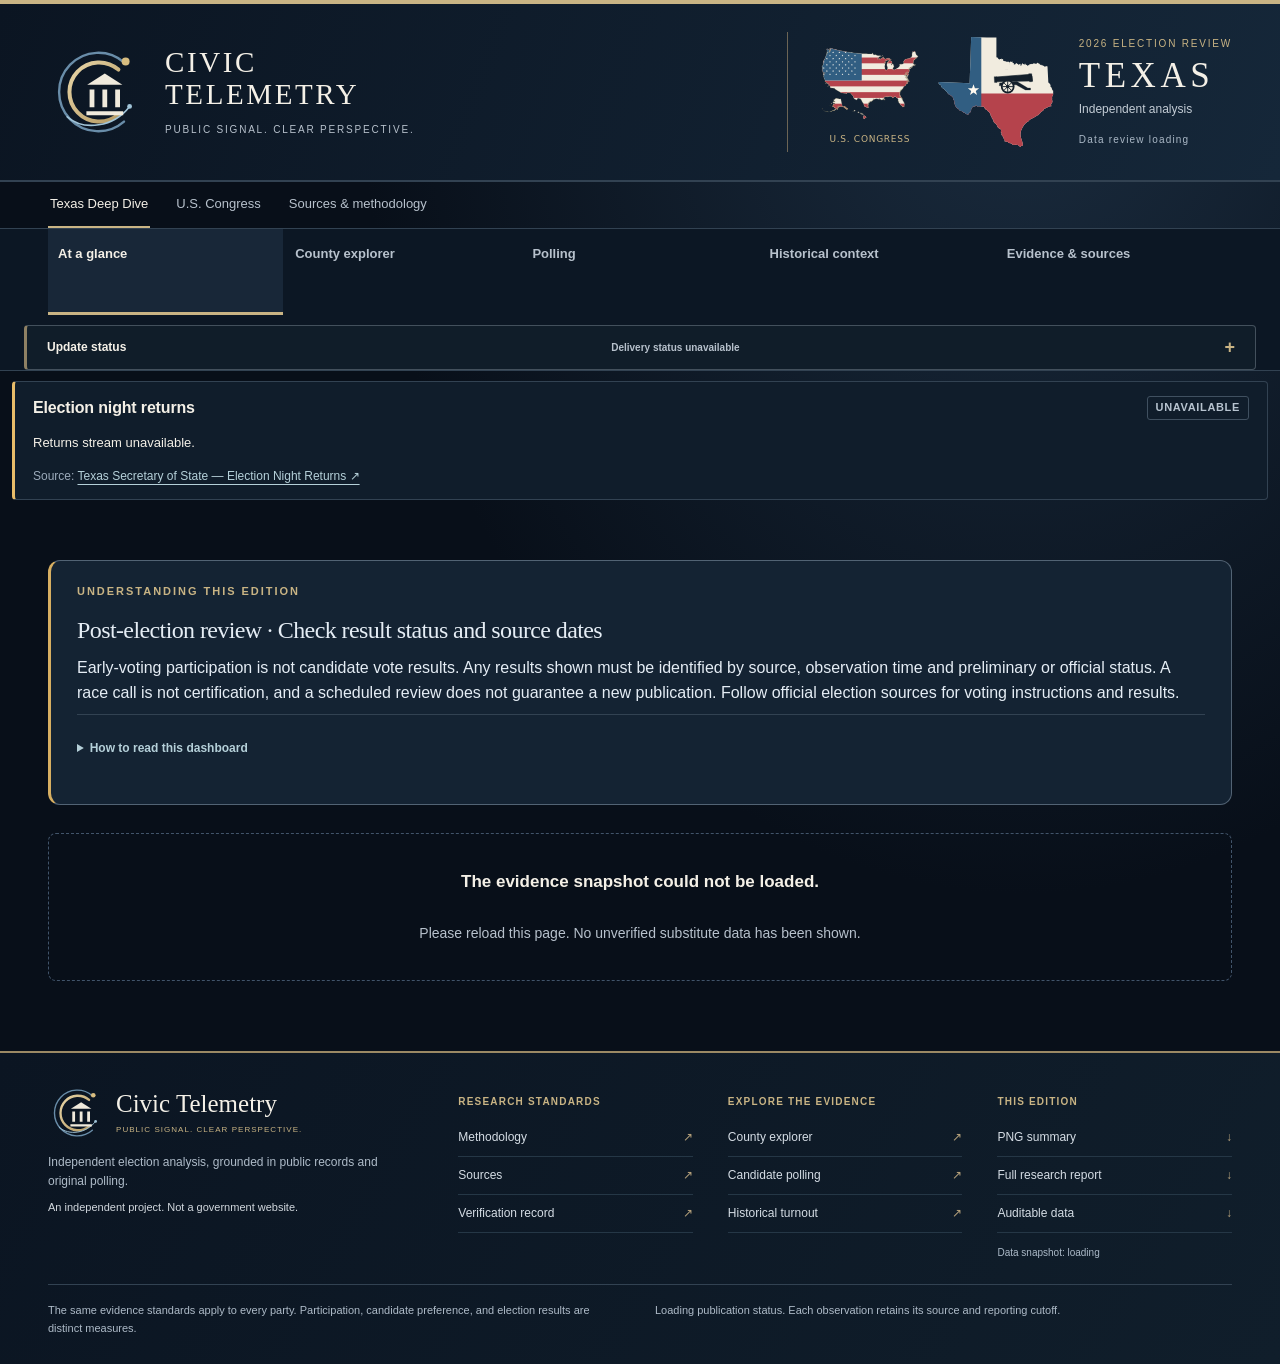
==== commit 9a8881bd: "Edition 80e527e3: election-night returns panel (UI release) Adds site/returns.js and site/returns.cs" ====
--- a/site/index.html
+++ b/site/index.html
@@ -1,5 +1,5 @@
 <!doctype html>
-<html lang="en"><head><meta charset="utf-8"><meta name="viewport" content="width=device-width,initial-scale=1"><meta name="theme-color" content="#0c1420"><meta name="description" content="An independent Civic Telemetry view of Texas turnout, county participation, polling and historical comparisons."><title>Civic Telemetry | Texas Election Watch</title><link rel="icon" type="image/svg+xml" href="civic-telemetry-mark.svg?v=accd37d492b1dbc7cf32ddd2485e16122509031050aefb858dc6cd0bce2a880f"><link rel="stylesheet" href="styles.css?v=accd37d492b1dbc7cf32ddd2485e16122509031050aefb858dc6cd0bce2a880f"><link rel="stylesheet" href="reporting-transparency.css?v=accd37d492b1dbc7cf32ddd2485e16122509031050aefb858dc6cd0bce2a880f"><meta name="civic-ui-version" content="accd37d492b1dbc7cf32ddd2485e16122509031050aefb858dc6cd0bce2a880f"><link rel="stylesheet" href="delivery-audit.css?v=accd37d492b1dbc7cf32ddd2485e16122509031050aefb858dc6cd0bce2a880f"><link rel="stylesheet" href="congress.css?v=accd37d492b1dbc7cf32ddd2485e16122509031050aefb858dc6cd0bce2a880f"><link rel="preload" href="us-congress-emblem.svg?v=accd37d492b1dbc7cf32ddd2485e16122509031050aefb858dc6cd0bce2a880f" as="image" type="image/svg+xml"></head>
+<html lang="en"><head><meta charset="utf-8"><meta name="viewport" content="width=device-width,initial-scale=1"><meta name="theme-color" content="#0c1420"><meta name="description" content="An independent Civic Telemetry view of Texas turnout, county participation, polling and historical comparisons."><title>Civic Telemetry | Texas Election Watch</title><link rel="icon" type="image/svg+xml" href="civic-telemetry-mark.svg?v=accd37d492b1dbc7cf32ddd2485e16122509031050aefb858dc6cd0bce2a880f"><link rel="stylesheet" href="styles.css?v=accd37d492b1dbc7cf32ddd2485e16122509031050aefb858dc6cd0bce2a880f"><link rel="stylesheet" href="reporting-transparency.css?v=accd37d492b1dbc7cf32ddd2485e16122509031050aefb858dc6cd0bce2a880f"><meta name="civic-ui-version" content="accd37d492b1dbc7cf32ddd2485e16122509031050aefb858dc6cd0bce2a880f"><link rel="stylesheet" href="returns.css?v=439f9670d59fe862dde8711a4d51c1ed86611420bb8ebe428f728e169f3680a3"><link rel="stylesheet" href="delivery-audit.css?v=accd37d492b1dbc7cf32ddd2485e16122509031050aefb858dc6cd0bce2a880f"><link rel="stylesheet" href="congress.css?v=accd37d492b1dbc7cf32ddd2485e16122509031050aefb858dc6cd0bce2a880f"><link rel="preload" href="us-congress-emblem.svg?v=accd37d492b1dbc7cf32ddd2485e16122509031050aefb858dc6cd0bce2a880f" as="image" type="image/svg+xml"></head>
 <body>
 <a href="#main" class="skip">Skip to content</a>
 <header class="masthead"><a class="brand" href="#overview" data-open="overview" aria-label="Civic Telemetry home"><img class="civic-mark" src="civic-telemetry-mark.svg?v=accd37d492b1dbc7cf32ddd2485e16122509031050aefb858dc6cd0bce2a880f" alt=""><div><b>CIVIC<br>TELEMETRY</b><span>PUBLIC SIGNAL. CLEAR PERSPECTIVE.</span></div></a><div class="jurisdiction"><img class="texas-mark" src="texas-heritage.svg?v=accd37d492b1dbc7cf32ddd2485e16122509031050aefb858dc6cd0bce2a880f" alt="Texas silhouette with state flag colors and heritage cannon"><div class="jurisdiction-copy"><span class="edition-label">2026 ELECTION REVIEW</span><strong>TEXAS</strong><span class="independence">Independent analysis</span><time id="edition-date">Data review loading</time></div></div></header>
@@ -27,4 +27,4 @@
 <nav class="footer-column" aria-label="Explore the evidence"><h2>Explore the evidence</h2><button type="button" data-open="counties">County explorer <span aria-hidden="true">↗</span></button><button type="button" data-open="polling">Candidate polling <span aria-hidden="true">↗</span></button><button type="button" data-open="history">Historical turnout <span aria-hidden="true">↗</span></button></nav>
 <nav class="footer-column" aria-label="Download this edition"><h2>This edition</h2><a href="/snapshot.png" download>PNG summary <span aria-hidden="true">↓</span></a><a href="/notes.md" download>Full research report <span aria-hidden="true">↓</span></a><a href="/data.json" download>Auditable data <span aria-hidden="true">↓</span></a><span id="footer-snapshot" class="footer-snapshot">Data snapshot: loading</span></nav>
 </div><div class="footer-bottom"><p>The same evidence standards apply to every party. Participation, candidate preference, and election results are distinct measures.</p><p id="refresh-note">Loading publication status. Each observation retains its source and reporting cutoff.</p></div></footer>
-<script src="election-context.js?v=accd37d492b1dbc7cf32ddd2485e16122509031050aefb858dc6cd0bce2a880f"></script><script src="app.js?v=accd37d492b1dbc7cf32ddd2485e16122509031050aefb858dc6cd0bce2a880f"></script><script src="reporting-transparency.js?v=accd37d492b1dbc7cf32ddd2485e16122509031050aefb858dc6cd0bce2a880f"></script><script src="delivery-audit.js?v=accd37d492b1dbc7cf32ddd2485e16122509031050aefb858dc6cd0bce2a880f"></script><script src="congress.js?v=accd37d492b1dbc7cf32ddd2485e16122509031050aefb858dc6cd0bce2a880f"></script></body></html>
+<script src="election-context.js?v=accd37d492b1dbc7cf32ddd2485e16122509031050aefb858dc6cd0bce2a880f"></script><script src="app.js?v=accd37d492b1dbc7cf32ddd2485e16122509031050aefb858dc6cd0bce2a880f"></script><script src="reporting-transparency.js?v=accd37d492b1dbc7cf32ddd2485e16122509031050aefb858dc6cd0bce2a880f"></script><script src="returns.js?v=439f9670d59fe862dde8711a4d51c1ed86611420bb8ebe428f728e169f3680a3" defer></script><script src="delivery-audit.js?v=accd37d492b1dbc7cf32ddd2485e16122509031050aefb858dc6cd0bce2a880f"></script><script src="congress.js?v=accd37d492b1dbc7cf32ddd2485e16122509031050aefb858dc6cd0bce2a880f"></script></body></html>
--- a/site/returns.css
+++ b/site/returns.css
@@ -0,0 +1,23 @@
+/* Election-night returns panel */
+.rt-panel{max-width:1256px;margin:10px auto 0;background:var(--panel,#131f2e);border:1px solid var(--line,#2a3b4d);border-left:3px solid var(--amber,#e8bc69);border-radius:4px;padding:14px 18px;color:var(--text,#f3f0e8);font-size:13px}
+.rt-panel .rt-head{display:flex;align-items:center;justify-content:space-between;gap:12px;flex-wrap:wrap}
+.rt-panel h3{margin:0;font-size:16px}
+.rt-panel h4{margin:14px 0 6px;font-size:13px;letter-spacing:.04em;text-transform:uppercase;color:var(--muted,#b3bfcd)}
+.rt-panel .badge{font-size:11px;border:1px solid var(--line,#2a3b4d);border-radius:3px;padding:2px 8px;color:var(--muted,#b3bfcd)}
+.rt-panel .rt-foot{color:var(--quiet,#8291a3);font-size:12px;margin:6px 0 0}
+.rt-panel .rt-bar{display:grid;grid-template-columns:160px 1fr 140px;gap:10px;align-items:center;margin:6px 0}
+.rt-panel .rt-bar div{height:8px;background:var(--panel2,#172535);border:1px solid var(--line,#2a3b4d);border-radius:4px;overflow:hidden}
+.rt-panel .rt-bar i{display:block;height:100%;background:var(--neutral,#b5d0d9)}
+.rt-panel .rt-bar b{text-align:right;font-variant-numeric:tabular-nums}
+.rt-panel .rt-grid{display:grid;grid-template-columns:repeat(auto-fit,minmax(300px,1fr));gap:14px;margin-top:8px}
+.rt-panel table{width:100%;border-collapse:collapse;font-variant-numeric:tabular-nums}
+.rt-panel th,.rt-panel td{padding:5px 6px;border-bottom:1px solid var(--line,#2a3b4d);text-align:left;vertical-align:top}
+.rt-panel th{color:var(--quiet,#8291a3);font-weight:600;font-size:11px;text-transform:uppercase;letter-spacing:.04em}
+.rt-panel .num{text-align:right}
+.rt-panel .muted{color:var(--quiet,#8291a3)}
+.rt-panel .rt-chip{display:inline-block;min-width:16px;text-align:center;font-size:11px;font-weight:700;border-radius:3px;padding:0 4px;margin-right:4px;color:#0c1420}
+.rt-panel .rt-r{background:var(--red,#f28b7c)}
+.rt-panel .rt-d{background:var(--blue,#6bb9ff)}
+.rt-panel .rt-o{background:var(--neutral,#b5d0d9)}
+.rt-panel .rt-counties{font-size:12px}
+@media (max-width:720px){.rt-panel .rt-bar{grid-template-columns:120px 1fr 110px}.rt-panel{padding:10px 12px}}
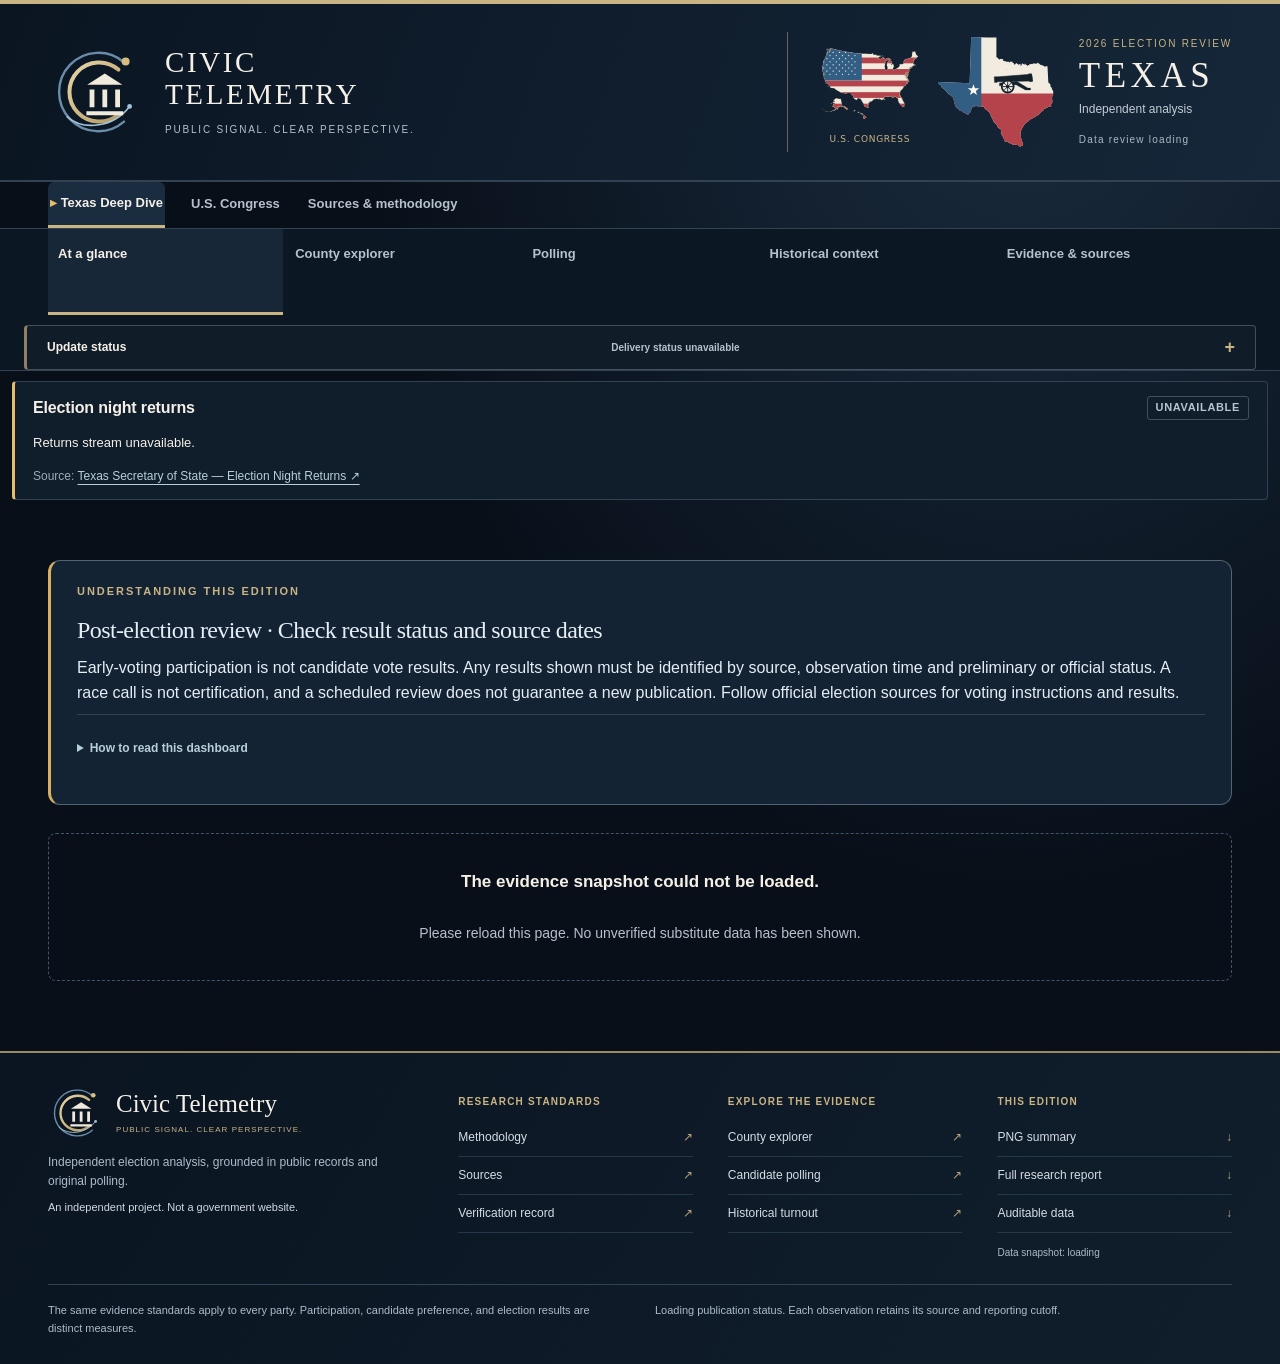
==== commit 5c2f2f57: "Edition 15154465: national layer (U.S. Congress view), notices on both panels, nav pressed state - s" ====
--- a/site/index.html
+++ b/site/index.html
@@ -1,5 +1,5 @@
 <!doctype html>
-<html lang="en"><head><meta charset="utf-8"><meta name="viewport" content="width=device-width,initial-scale=1"><meta name="theme-color" content="#0c1420"><meta name="description" content="An independent Civic Telemetry view of Texas turnout, county participation, polling and historical comparisons."><title>Civic Telemetry | Texas Election Watch</title><link rel="icon" type="image/svg+xml" href="civic-telemetry-mark.svg?v=accd37d492b1dbc7cf32ddd2485e16122509031050aefb858dc6cd0bce2a880f"><link rel="stylesheet" href="styles.css?v=accd37d492b1dbc7cf32ddd2485e16122509031050aefb858dc6cd0bce2a880f"><link rel="stylesheet" href="reporting-transparency.css?v=accd37d492b1dbc7cf32ddd2485e16122509031050aefb858dc6cd0bce2a880f"><meta name="civic-ui-version" content="accd37d492b1dbc7cf32ddd2485e16122509031050aefb858dc6cd0bce2a880f"><link rel="stylesheet" href="returns.css?v=439f9670d59fe862dde8711a4d51c1ed86611420bb8ebe428f728e169f3680a3"><link rel="stylesheet" href="delivery-audit.css?v=accd37d492b1dbc7cf32ddd2485e16122509031050aefb858dc6cd0bce2a880f"><link rel="stylesheet" href="congress.css?v=accd37d492b1dbc7cf32ddd2485e16122509031050aefb858dc6cd0bce2a880f"><link rel="preload" href="us-congress-emblem.svg?v=accd37d492b1dbc7cf32ddd2485e16122509031050aefb858dc6cd0bce2a880f" as="image" type="image/svg+xml"></head>
+<html lang="en"><head><meta charset="utf-8"><meta name="viewport" content="width=device-width,initial-scale=1"><meta name="theme-color" content="#0c1420"><meta name="description" content="An independent Civic Telemetry view of Texas turnout, county participation, polling and historical comparisons."><title>Civic Telemetry | Texas Election Watch</title><link rel="icon" href="favicon.ico" sizes="32x32"><link rel="icon" type="image/svg+xml" href="civic-telemetry-mark.svg?v=accd37d492b1dbc7cf32ddd2485e16122509031050aefb858dc6cd0bce2a880f"><link rel="stylesheet" href="styles.css?v=accd37d492b1dbc7cf32ddd2485e16122509031050aefb858dc6cd0bce2a880f"><link rel="stylesheet" href="reporting-transparency.css?v=accd37d492b1dbc7cf32ddd2485e16122509031050aefb858dc6cd0bce2a880f"><meta name="civic-ui-version" content="accd37d492b1dbc7cf32ddd2485e16122509031050aefb858dc6cd0bce2a880f"><link rel="stylesheet" href="returns.css?v=439f9670d59fe862dde8711a4d51c1ed86611420bb8ebe428f728e169f3680a3"><link rel="stylesheet" href="national.css?v=439f9670d59fe862dde8711a4d51c1ed86611420bb8ebe428f728e169f3680a3"><link rel="stylesheet" href="delivery-audit.css?v=accd37d492b1dbc7cf32ddd2485e16122509031050aefb858dc6cd0bce2a880f"><link rel="stylesheet" href="congress.css?v=accd37d492b1dbc7cf32ddd2485e16122509031050aefb858dc6cd0bce2a880f"><link rel="preload" href="us-congress-emblem.svg?v=accd37d492b1dbc7cf32ddd2485e16122509031050aefb858dc6cd0bce2a880f" as="image" type="image/svg+xml"></head>
 <body>
 <a href="#main" class="skip">Skip to content</a>
 <header class="masthead"><a class="brand" href="#overview" data-open="overview" aria-label="Civic Telemetry home"><img class="civic-mark" src="civic-telemetry-mark.svg?v=accd37d492b1dbc7cf32ddd2485e16122509031050aefb858dc6cd0bce2a880f" alt=""><div><b>CIVIC<br>TELEMETRY</b><span>PUBLIC SIGNAL. CLEAR PERSPECTIVE.</span></div></a><div class="jurisdiction"><img class="texas-mark" src="texas-heritage.svg?v=accd37d492b1dbc7cf32ddd2485e16122509031050aefb858dc6cd0bce2a880f" alt="Texas silhouette with state flag colors and heritage cannon"><div class="jurisdiction-copy"><span class="edition-label">2026 ELECTION REVIEW</span><strong>TEXAS</strong><span class="independence">Independent analysis</span><time id="edition-date">Data review loading</time></div></div></header>
@@ -27,4 +27,4 @@
 <nav class="footer-column" aria-label="Explore the evidence"><h2>Explore the evidence</h2><button type="button" data-open="counties">County explorer <span aria-hidden="true">↗</span></button><button type="button" data-open="polling">Candidate polling <span aria-hidden="true">↗</span></button><button type="button" data-open="history">Historical turnout <span aria-hidden="true">↗</span></button></nav>
 <nav class="footer-column" aria-label="Download this edition"><h2>This edition</h2><a href="/snapshot.png" download>PNG summary <span aria-hidden="true">↓</span></a><a href="/notes.md" download>Full research report <span aria-hidden="true">↓</span></a><a href="/data.json" download>Auditable data <span aria-hidden="true">↓</span></a><span id="footer-snapshot" class="footer-snapshot">Data snapshot: loading</span></nav>
 </div><div class="footer-bottom"><p>The same evidence standards apply to every party. Participation, candidate preference, and election results are distinct measures.</p><p id="refresh-note">Loading publication status. Each observation retains its source and reporting cutoff.</p></div></footer>
-<script src="election-context.js?v=accd37d492b1dbc7cf32ddd2485e16122509031050aefb858dc6cd0bce2a880f"></script><script src="app.js?v=accd37d492b1dbc7cf32ddd2485e16122509031050aefb858dc6cd0bce2a880f"></script><script src="reporting-transparency.js?v=accd37d492b1dbc7cf32ddd2485e16122509031050aefb858dc6cd0bce2a880f"></script><script src="returns.js?v=439f9670d59fe862dde8711a4d51c1ed86611420bb8ebe428f728e169f3680a3" defer></script><script src="delivery-audit.js?v=accd37d492b1dbc7cf32ddd2485e16122509031050aefb858dc6cd0bce2a880f"></script><script src="congress.js?v=accd37d492b1dbc7cf32ddd2485e16122509031050aefb858dc6cd0bce2a880f"></script></body></html>
+<script src="election-context.js?v=accd37d492b1dbc7cf32ddd2485e16122509031050aefb858dc6cd0bce2a880f"></script><script src="app.js?v=accd37d492b1dbc7cf32ddd2485e16122509031050aefb858dc6cd0bce2a880f"></script><script src="reporting-transparency.js?v=accd37d492b1dbc7cf32ddd2485e16122509031050aefb858dc6cd0bce2a880f"></script><script src="returns.js?v=439f9670d59fe862dde8711a4d51c1ed86611420bb8ebe428f728e169f3680a3" defer></script><script src="national.js?v=439f9670d59fe862dde8711a4d51c1ed86611420bb8ebe428f728e169f3680a3" defer></script><script src="delivery-audit.js?v=accd37d492b1dbc7cf32ddd2485e16122509031050aefb858dc6cd0bce2a880f"></script><script src="congress.js?v=accd37d492b1dbc7cf32ddd2485e16122509031050aefb858dc6cd0bce2a880f"></script></body></html>
--- a/site/returns.css
+++ b/site/returns.css
@@ -21,3 +21,4 @@
 .rt-panel .rt-o{background:var(--neutral,#b5d0d9)}
 .rt-panel .rt-counties{font-size:12px}
 @media (max-width:720px){.rt-panel .rt-bar{grid-template-columns:120px 1fr 110px}.rt-panel{padding:10px 12px}}
+.rt-notices{border:0;padding:8px 0 0;margin:6px 0 0;font-size:12px}.rt-notices summary{font-size:11px;color:var(--quiet,#8291a3)}.rt-notices ul{list-style:none;padding:0;margin:8px 0 0;display:grid;gap:8px}.rt-notices li{border-left:2px solid var(--line,#2a3b4d);padding-left:10px;line-height:1.5}.rt-notices .badge{font-size:9px;padding:1px 6px;margin-left:6px}
--- a/site/national.css
+++ b/site/national.css
@@ -0,0 +1,24 @@
+/* National panel + layer-nav responsiveness */
+.ct-layer-nav button{transition:background-color .08s linear,color .08s linear,border-color .08s linear;border-radius:6px 6px 0 0;padding:9px 14px;font-weight:650}
+.ct-layer-nav button:hover{color:var(--text);background:#16263a}
+.ct-layer-nav button:active{transform:translateY(1px);background:#1d3049}
+.ct-layer-nav button[aria-pressed=true]{color:var(--text);background:#1a2c40;border-bottom:3px solid var(--brass,var(--amber));font-weight:750}
+.ct-layer-nav button[aria-pressed=true]::before{content:'▸ ';color:var(--amber)}
+.ct-congress.ct-live>.callout,.ct-congress.ct-live .ct-mode-switch,.ct-congress.ct-live .ct-scenario-notice,.ct-congress.ct-live .ct-controls,.ct-congress.ct-live .ct-chart-grid,.ct-congress.ct-live .ct-verification,.ct-congress.ct-live>section.panel:not(#ct-methodology):not(.nt-panel){display:none}
+.nt-panel{margin:0 0 22px}
+.nt-grid{display:grid;grid-template-columns:repeat(auto-fit,minmax(220px,1fr));gap:14px;margin:10px 0 6px}
+.nt-balance{background:var(--panel2,#172535);border:1px solid var(--line,#2a3b4d);border-radius:6px;padding:12px 14px}
+.nt-balance h4{margin:0 0 6px}
+.nt-balance.nt-stale{border-color:var(--amber)}
+.nt-big{font-size:28px;font-weight:650;font-variant-numeric:tabular-nums;line-height:1.1}
+.nt-big small{font-size:12px;color:var(--muted);font-weight:400}
+.nt-parts{margin:8px 0 4px;font-size:13px}
+.nt-scroll{max-height:420px;overflow:auto;border:1px solid var(--line,#2a3b4d);border-radius:4px}
+.nt-scroll table thead th{position:sticky;top:0;background:var(--panel,#131f2e)}
+.nt-flag{display:inline-block;font-size:10px;border:1px solid var(--amber);color:var(--amber);border-radius:3px;padding:0 5px;margin-left:4px}
+.nt-notices{list-style:none;padding:0;margin:6px 0 0;font-size:12px;display:grid;gap:10px}
+.nt-notices li{border-left:2px solid var(--line,#2a3b4d);padding-left:10px;line-height:1.5}
+.nt-notices .badge{font-size:9px;padding:1px 6px;margin-left:6px}
+.nt-list{list-style:none;padding:0;margin:8px 0 0}
+.nt-details{border:0;padding:0;margin:0}
+.nt-details summary{font-size:12px}
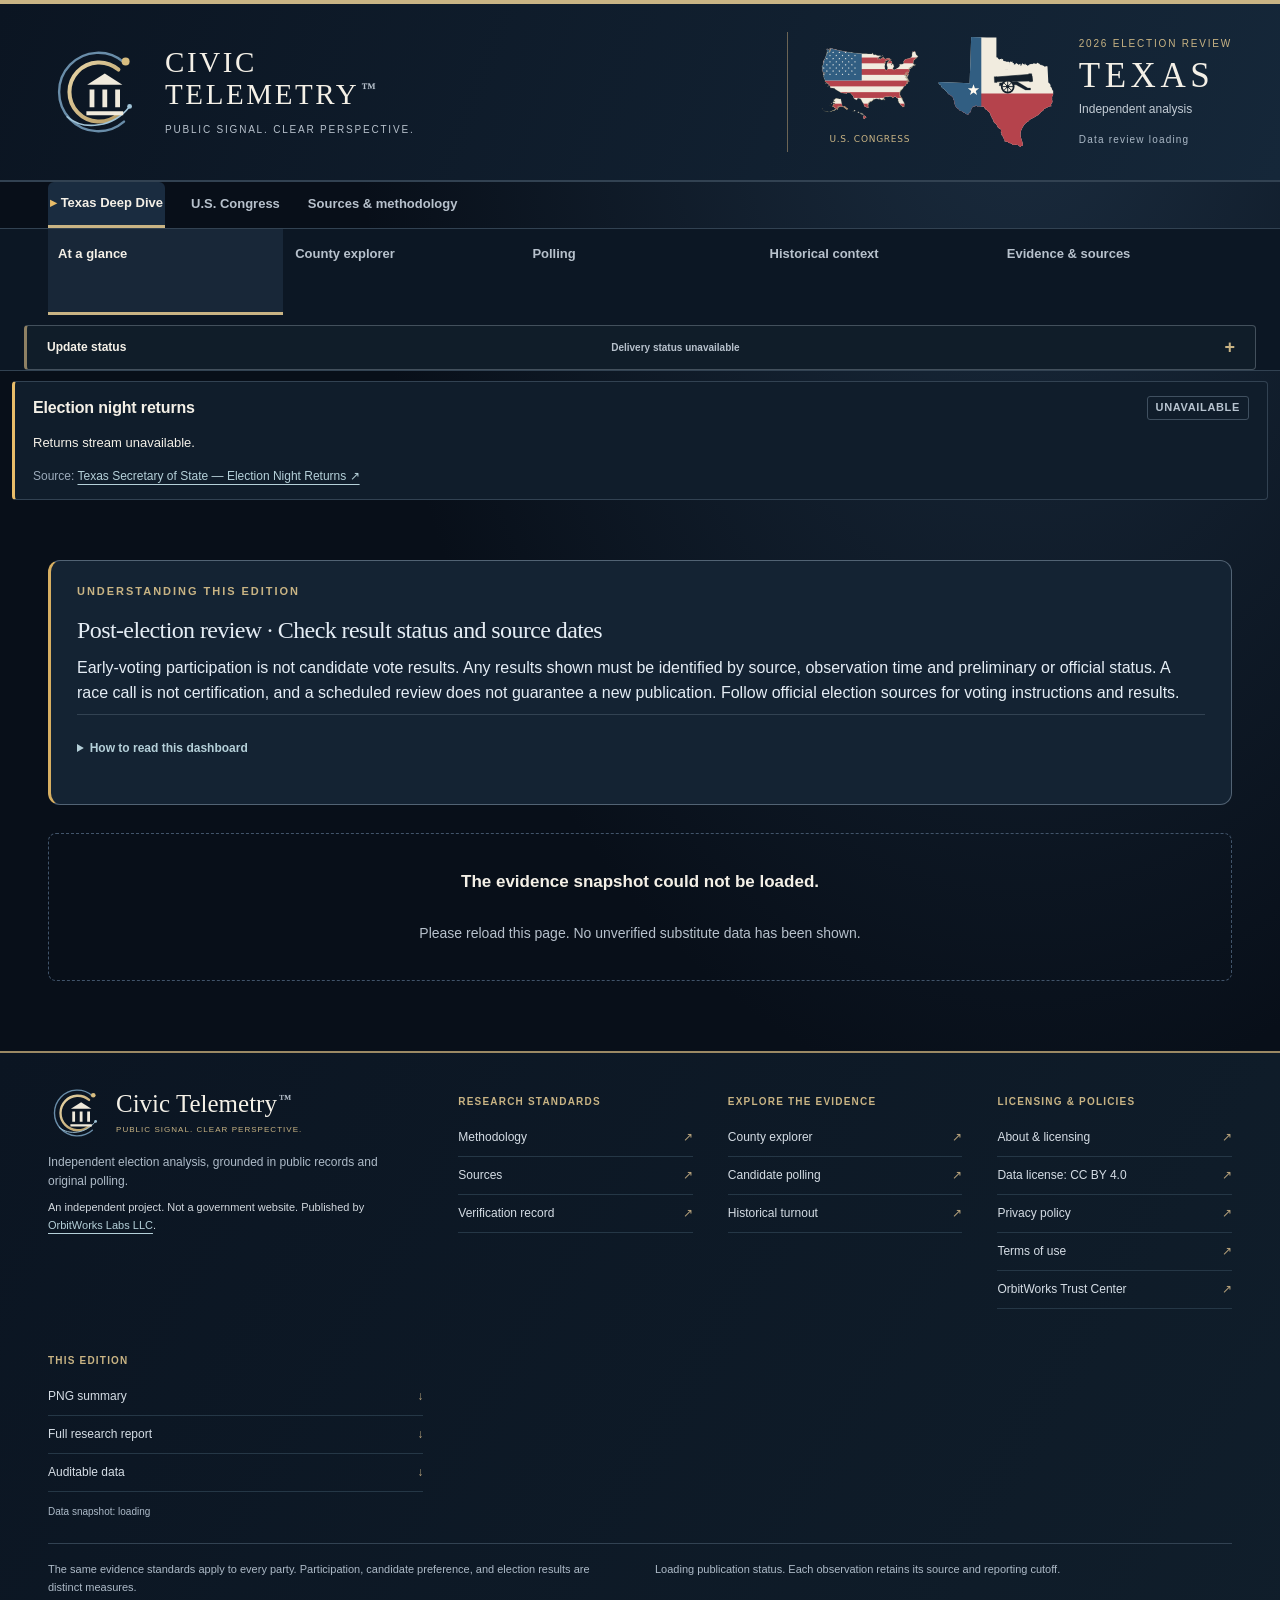
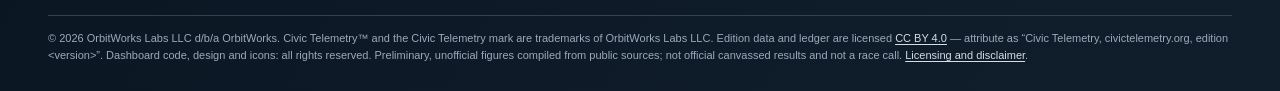
==== commit bccf392f: "Edition 96ee61e7: licensing and trademark notices; icons served from origin - Footer legal line, Lic" ====
--- a/site/index.html
+++ b/site/index.html
@@ -1,8 +1,8 @@
 <!doctype html>
-<html lang="en"><head><meta charset="utf-8"><meta name="viewport" content="width=device-width,initial-scale=1"><meta name="theme-color" content="#0c1420"><meta name="description" content="An independent Civic Telemetry view of Texas turnout, county participation, polling and historical comparisons."><title>Civic Telemetry | Texas Election Watch</title><link rel="icon" href="favicon.ico" sizes="32x32"><link rel="icon" type="image/svg+xml" href="civic-telemetry-mark.svg?v=accd37d492b1dbc7cf32ddd2485e16122509031050aefb858dc6cd0bce2a880f"><link rel="stylesheet" href="styles.css?v=accd37d492b1dbc7cf32ddd2485e16122509031050aefb858dc6cd0bce2a880f"><link rel="stylesheet" href="reporting-transparency.css?v=accd37d492b1dbc7cf32ddd2485e16122509031050aefb858dc6cd0bce2a880f"><meta name="civic-ui-version" content="accd37d492b1dbc7cf32ddd2485e16122509031050aefb858dc6cd0bce2a880f"><link rel="stylesheet" href="returns.css?v=439f9670d59fe862dde8711a4d51c1ed86611420bb8ebe428f728e169f3680a3"><link rel="stylesheet" href="national.css?v=439f9670d59fe862dde8711a4d51c1ed86611420bb8ebe428f728e169f3680a3"><link rel="stylesheet" href="delivery-audit.css?v=accd37d492b1dbc7cf32ddd2485e16122509031050aefb858dc6cd0bce2a880f"><link rel="stylesheet" href="congress.css?v=accd37d492b1dbc7cf32ddd2485e16122509031050aefb858dc6cd0bce2a880f"><link rel="preload" href="us-congress-emblem.svg?v=accd37d492b1dbc7cf32ddd2485e16122509031050aefb858dc6cd0bce2a880f" as="image" type="image/svg+xml"></head>
+<html lang="en"><head><meta charset="utf-8"><meta name="viewport" content="width=device-width,initial-scale=1"><meta name="theme-color" content="#0c1420"><meta name="description" content="An independent Civic Telemetry view of Texas turnout, county participation, polling and historical comparisons."><title>Civic Telemetry | Texas Election Watch</title><meta name="copyright" content="© 2026 OrbitWorks Labs LLC d/b/a OrbitWorks. Data CC BY 4.0; dashboard all rights reserved. Civic Telemetry is a trademark of OrbitWorks Labs LLC."><link rel="license" href="/about/#license"><link rel="author" href="https://orbitworks.cloud/"><link rel="icon" href="favicon.ico" sizes="32x32"><link rel="icon" type="image/svg+xml" href="civic-telemetry-mark.svg?v=accd37d492b1dbc7cf32ddd2485e16122509031050aefb858dc6cd0bce2a880f"><link rel="stylesheet" href="styles.css?v=accd37d492b1dbc7cf32ddd2485e16122509031050aefb858dc6cd0bce2a880f"><link rel="stylesheet" href="reporting-transparency.css?v=accd37d492b1dbc7cf32ddd2485e16122509031050aefb858dc6cd0bce2a880f"><meta name="civic-ui-version" content="accd37d492b1dbc7cf32ddd2485e16122509031050aefb858dc6cd0bce2a880f"><link rel="stylesheet" href="returns.css?v=439f9670d59fe862dde8711a4d51c1ed86611420bb8ebe428f728e169f3680a3"><link rel="stylesheet" href="national.css?v=439f9670d59fe862dde8711a4d51c1ed86611420bb8ebe428f728e169f3680a3"><link rel="stylesheet" href="delivery-audit.css?v=accd37d492b1dbc7cf32ddd2485e16122509031050aefb858dc6cd0bce2a880f"><link rel="stylesheet" href="congress.css?v=accd37d492b1dbc7cf32ddd2485e16122509031050aefb858dc6cd0bce2a880f"><link rel="preload" href="us-congress-emblem.svg?v=accd37d492b1dbc7cf32ddd2485e16122509031050aefb858dc6cd0bce2a880f" as="image" type="image/svg+xml"></head>
 <body>
 <a href="#main" class="skip">Skip to content</a>
-<header class="masthead"><a class="brand" href="#overview" data-open="overview" aria-label="Civic Telemetry home"><img class="civic-mark" src="civic-telemetry-mark.svg?v=accd37d492b1dbc7cf32ddd2485e16122509031050aefb858dc6cd0bce2a880f" alt=""><div><b>CIVIC<br>TELEMETRY</b><span>PUBLIC SIGNAL. CLEAR PERSPECTIVE.</span></div></a><div class="jurisdiction"><img class="texas-mark" src="texas-heritage.svg?v=accd37d492b1dbc7cf32ddd2485e16122509031050aefb858dc6cd0bce2a880f" alt="Texas silhouette with state flag colors and heritage cannon"><div class="jurisdiction-copy"><span class="edition-label">2026 ELECTION REVIEW</span><strong>TEXAS</strong><span class="independence">Independent analysis</span><time id="edition-date">Data review loading</time></div></div></header>
+<header class="masthead"><a class="brand" href="#overview" data-open="overview" aria-label="Civic Telemetry home"><img class="civic-mark" src="civic-telemetry-mark.svg?v=accd37d492b1dbc7cf32ddd2485e16122509031050aefb858dc6cd0bce2a880f" alt=""><div><b>CIVIC<br>TELEMETRY<sup class="tm" aria-label="trademark">™</sup></b><span>PUBLIC SIGNAL. CLEAR PERSPECTIVE.</span></div></a><div class="jurisdiction"><img class="texas-mark" src="texas-heritage.svg?v=accd37d492b1dbc7cf32ddd2485e16122509031050aefb858dc6cd0bce2a880f" alt="Texas silhouette with state flag colors and heritage cannon"><div class="jurisdiction-copy"><span class="edition-label">2026 ELECTION REVIEW</span><strong>TEXAS</strong><span class="independence">Independent analysis</span><time id="edition-date">Data review loading</time></div></div></header>
 <nav id="dashboard-navigation" class="nav" aria-label="Dashboard sections"><div class="nav-inner"><button class="nav-tab active" data-tab="overview" aria-current="page">At a glance</button><button class="nav-tab" data-tab="counties">County explorer</button><button class="nav-tab" data-tab="polling">Polling</button><button class="nav-tab" data-tab="history">Historical context</button><button class="nav-tab" data-tab="evidence">Evidence & sources</button></div></nav>
 <main id="main">
 <aside class="election-context" aria-label="Election phase and reading guidance">
@@ -22,9 +22,10 @@
 </main>
 <footer class="footer institutional-footer" aria-label="Civic Telemetry information">
 <div class="footer-top">
-<div class="footer-identity"><div class="footer-lockup"><img src="civic-telemetry-mark.svg?v=accd37d492b1dbc7cf32ddd2485e16122509031050aefb858dc6cd0bce2a880f" width="56" height="56" alt=""><div><strong>Civic Telemetry</strong><span class="footer-motto">PUBLIC SIGNAL. CLEAR PERSPECTIVE.</span></div></div><p>Independent election analysis, grounded in public records and original polling.</p><p class="independent-notice">An independent project. Not a government website.</p></div>
+<div class="footer-identity"><div class="footer-lockup"><img src="civic-telemetry-mark.svg?v=accd37d492b1dbc7cf32ddd2485e16122509031050aefb858dc6cd0bce2a880f" width="56" height="56" alt=""><div><strong>Civic Telemetry<sup class="tm" aria-label="trademark">™</sup></strong><span class="footer-motto">PUBLIC SIGNAL. CLEAR PERSPECTIVE.</span></div></div><p>Independent election analysis, grounded in public records and original polling.</p><p class="independent-notice">An independent project. Not a government website. Published by <a href="https://orbitworks.cloud/" rel="author">OrbitWorks Labs LLC</a>.</p></div>
 <nav class="footer-column" aria-label="Research standards"><h2>Research standards</h2><button type="button" data-open="evidence" data-scroll="observation-rules">Methodology <span aria-hidden="true">↗</span></button><button type="button" data-open="evidence" data-scroll="source-register">Sources <span aria-hidden="true">↗</span></button><a href="/notes.md">Verification record <span aria-hidden="true">↗</span></a></nav>
 <nav class="footer-column" aria-label="Explore the evidence"><h2>Explore the evidence</h2><button type="button" data-open="counties">County explorer <span aria-hidden="true">↗</span></button><button type="button" data-open="polling">Candidate polling <span aria-hidden="true">↗</span></button><button type="button" data-open="history">Historical turnout <span aria-hidden="true">↗</span></button></nav>
+<nav class="footer-column" aria-label="Licensing and policies"><h2>Licensing &amp; policies</h2><a href="/about/">About &amp; licensing <span aria-hidden="true">↗</span></a><a href="/about/#license" rel="license">Data license: CC BY 4.0 <span aria-hidden="true">↗</span></a><a href="https://orbitworks.cloud/privacy" rel="noopener">Privacy policy <span aria-hidden="true">↗</span></a><a href="https://orbitworks.cloud/terms" rel="noopener">Terms of use <span aria-hidden="true">↗</span></a><a href="https://orbitworks.cloud/trust-center" rel="noopener">OrbitWorks Trust Center <span aria-hidden="true">↗</span></a></nav>
 <nav class="footer-column" aria-label="Download this edition"><h2>This edition</h2><a href="/snapshot.png" download>PNG summary <span aria-hidden="true">↓</span></a><a href="/notes.md" download>Full research report <span aria-hidden="true">↓</span></a><a href="/data.json" download>Auditable data <span aria-hidden="true">↓</span></a><span id="footer-snapshot" class="footer-snapshot">Data snapshot: loading</span></nav>
-</div><div class="footer-bottom"><p>The same evidence standards apply to every party. Participation, candidate preference, and election results are distinct measures.</p><p id="refresh-note">Loading publication status. Each observation retains its source and reporting cutoff.</p></div></footer>
+</div><div class="footer-bottom"><p>The same evidence standards apply to every party. Participation, candidate preference, and election results are distinct measures.</p><p id="refresh-note">Loading publication status. Each observation retains its source and reporting cutoff.</p></div><div class="footer-legal"><p>© 2026 OrbitWorks Labs LLC d/b/a OrbitWorks. Civic Telemetry™ and the Civic Telemetry mark are trademarks of OrbitWorks Labs LLC. Edition data and ledger are licensed <a href="https://creativecommons.org/licenses/by/4.0/" rel="license noopener">CC BY 4.0</a> — attribute as “Civic Telemetry, civictelemetry.org, edition &lt;version&gt;”. Dashboard code, design and icons: all rights reserved. Preliminary, unofficial figures compiled from public sources; not official canvassed results and not a race call. <a href="/about/#license">Licensing and disclaimer</a>.</p></div></footer>
 <script src="election-context.js?v=accd37d492b1dbc7cf32ddd2485e16122509031050aefb858dc6cd0bce2a880f"></script><script src="app.js?v=accd37d492b1dbc7cf32ddd2485e16122509031050aefb858dc6cd0bce2a880f"></script><script src="reporting-transparency.js?v=accd37d492b1dbc7cf32ddd2485e16122509031050aefb858dc6cd0bce2a880f"></script><script src="returns.js?v=439f9670d59fe862dde8711a4d51c1ed86611420bb8ebe428f728e169f3680a3" defer></script><script src="national.js?v=439f9670d59fe862dde8711a4d51c1ed86611420bb8ebe428f728e169f3680a3" defer></script><script src="delivery-audit.js?v=accd37d492b1dbc7cf32ddd2485e16122509031050aefb858dc6cd0bce2a880f"></script><script src="congress.js?v=accd37d492b1dbc7cf32ddd2485e16122509031050aefb858dc6cd0bce2a880f"></script></body></html>
--- a/site/styles.css
+++ b/site/styles.css
@@ -134,3 +134,19 @@
 .election-context{margin:20px 0 28px;padding:22px 26px;border:1px solid #526374;border-left:3px solid #d7af62;border-radius:12px;background:#142333;color:#e5edf5;line-height:1.6}
 .election-context h2{font-size:clamp(1.15rem,2.5vw,1.5rem);margin:6px 0 10px}.election-context p{max-width:100%;margin:8px 0}.election-context summary{cursor:pointer;font-weight:700;padding:10px 0}.election-context a{color:#a6d9ec;text-decoration:underline}.reading-grid{display:grid;grid-template-columns:repeat(2,minmax(0,1fr));gap:8px 26px}.reading-grid strong{display:block}.section-context{border-left:2px solid #8da5b8;padding:10px 15px;line-height:1.6;color:#bdd0df}.publication-disclosure{padding:12px 16px;border-left:3px solid #d7af62;background:#24303c;line-height:1.6;color:#f2dfb7}
 @media(max-width:640px){.election-context{padding:16px;margin:14px 0 20px}.reading-grid{grid-template-columns:1fr;gap:3px}.election-context summary{min-height:44px}.publication-disclosure{overflow-wrap:anywhere}}
+/* Licensing and trademark notices (edition 2026-11-03 notices release) */
+.tm{font-size:.5em;font-weight:600;letter-spacing:0;vertical-align:super;margin-left:2px;color:var(--muted)}
+.footer-legal{border-top:1px solid #324252;margin-top:18px;padding-top:14px}
+.footer-legal p{font-size:11px;line-height:1.6;margin:0;color:#9baaba;max-width:none}
+.footer-legal a{color:#d5dde5;text-decoration:underline;text-underline-offset:2px}
+.footer-legal a:hover{color:#fff2d3}
+.about-page{max-width:880px;margin:0 auto;padding:28px 24px 60px;font-family:var(--font-interface)}
+.about-page h1{font-family:var(--font-editorial);font-size:30px;margin:0 0 6px}
+.about-page h2{font-family:var(--font-editorial);font-size:21px;margin:34px 0 10px;padding-top:12px;border-top:1px solid var(--rule-minor)}
+.about-page p,.about-page li{font-size:15px;line-height:1.65;color:#d5dde5}
+.about-page code{background:var(--panel2);padding:1px 5px;border-radius:4px;font-size:.92em}
+.about-page a{color:var(--blue)}
+.about-page .lede{color:var(--muted);font-size:16px}
+.about-page dl{display:grid;grid-template-columns:max-content 1fr;gap:6px 18px;font-size:14px}
+.about-page dt{color:var(--quiet)}
+.about-page dd{margin:0;color:#d5dde5}
--- a/site/returns.css
+++ b/site/returns.css
@@ -22,3 +22,4 @@
 .rt-panel .rt-counties{font-size:12px}
 @media (max-width:720px){.rt-panel .rt-bar{grid-template-columns:120px 1fr 110px}.rt-panel{padding:10px 12px}}
 .rt-notices{border:0;padding:8px 0 0;margin:6px 0 0;font-size:12px}.rt-notices summary{font-size:11px;color:var(--quiet,#8291a3)}.rt-notices ul{list-style:none;padding:0;margin:8px 0 0;display:grid;gap:8px}.rt-notices li{border-left:2px solid var(--line,#2a3b4d);padding-left:10px;line-height:1.5}.rt-notices .badge{font-size:9px;padding:1px 6px;margin-left:6px}
+.rt-more{border:0;padding:6px 0 0;margin:8px 0 0}.rt-more summary{font-size:12px;font-weight:650;color:var(--neutral,#b5d0d9)}.rt-more .nt-scroll{max-height:360px;overflow:auto;border:1px solid var(--line,#2a3b4d);border-radius:4px;margin-top:6px}.rt-more table thead th{position:sticky;top:0;background:var(--panel,#131f2e)}
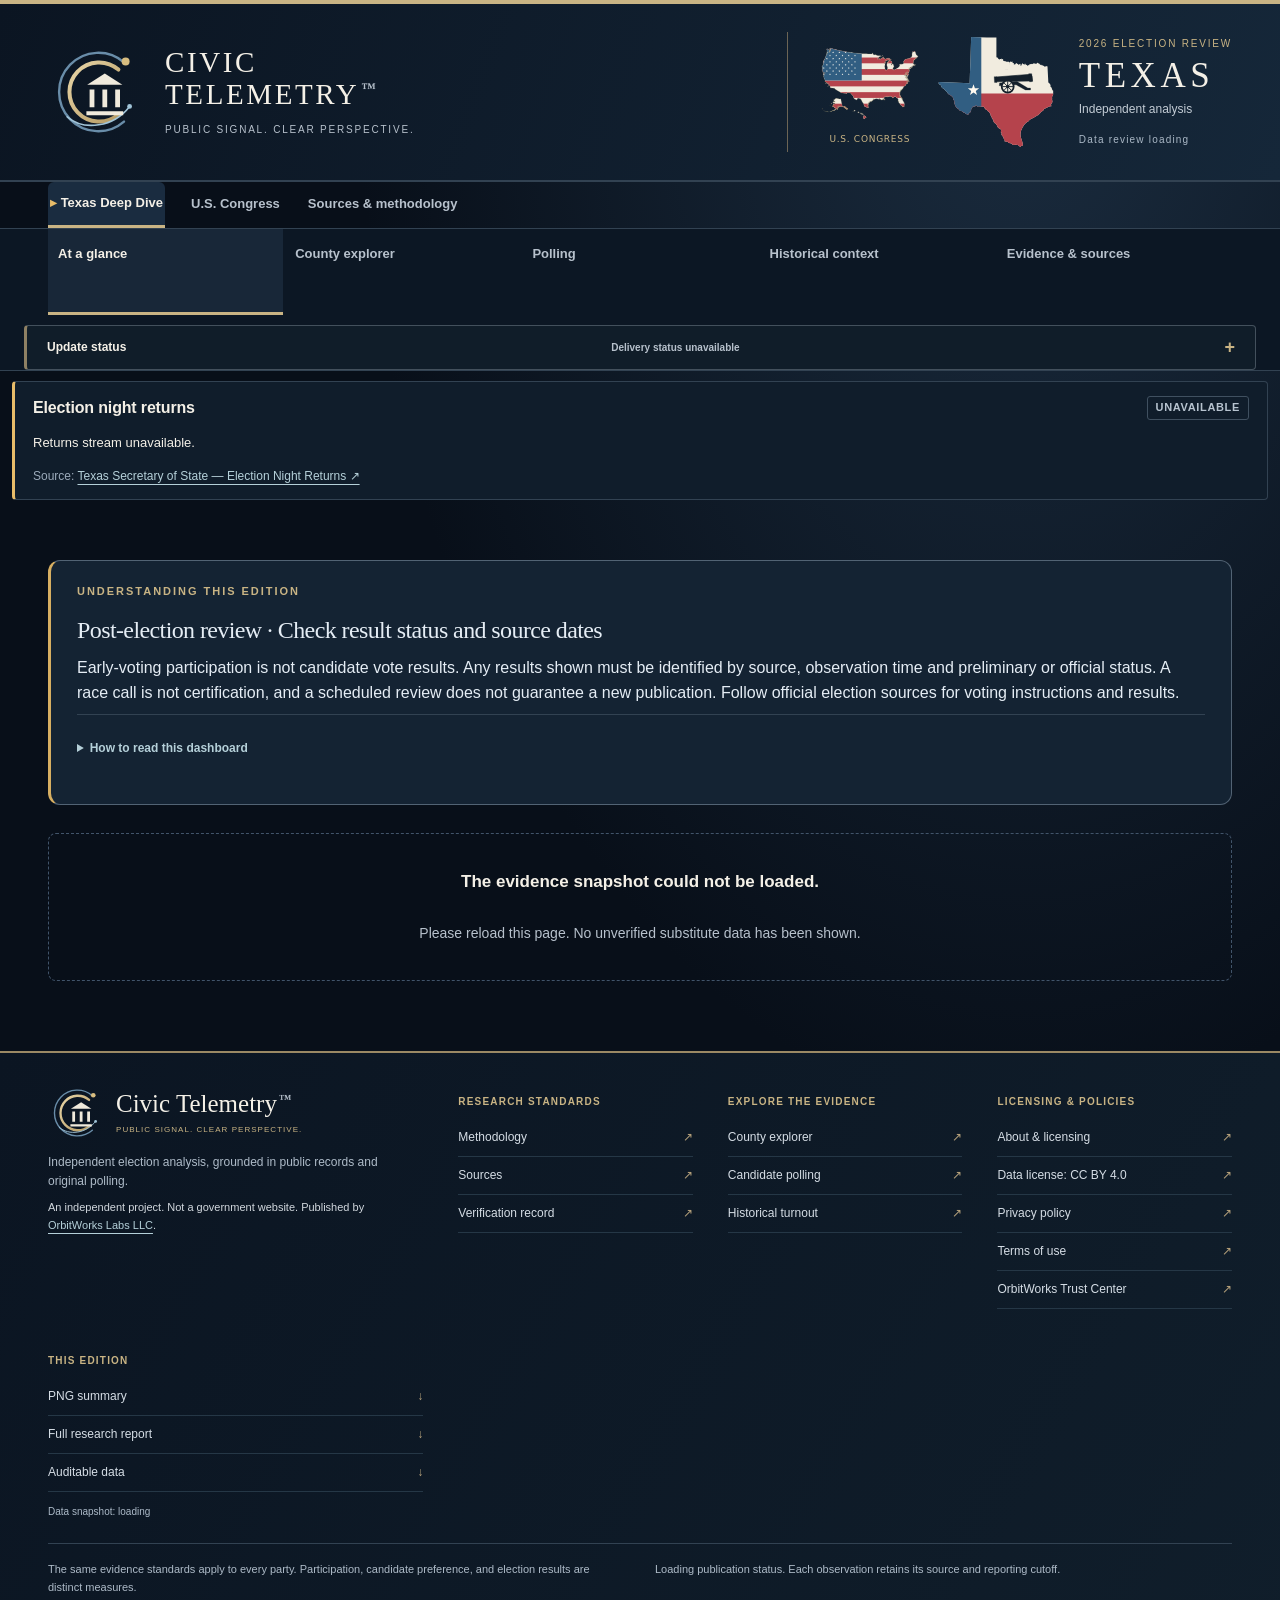
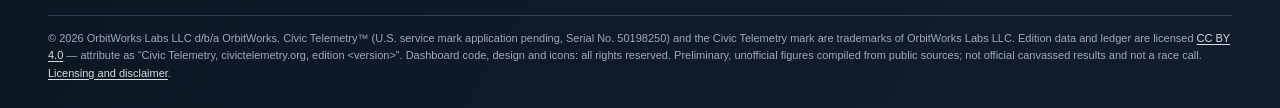
==== commit 63aa4474: "Edition 4218fcc6: U.S. service mark application for CIVIC TELEMETRY (Serial 50198250) recorded in no" ====
--- a/site/index.html
+++ b/site/index.html
@@ -27,5 +27,5 @@
 <nav class="footer-column" aria-label="Explore the evidence"><h2>Explore the evidence</h2><button type="button" data-open="counties">County explorer <span aria-hidden="true">↗</span></button><button type="button" data-open="polling">Candidate polling <span aria-hidden="true">↗</span></button><button type="button" data-open="history">Historical turnout <span aria-hidden="true">↗</span></button></nav>
 <nav class="footer-column" aria-label="Licensing and policies"><h2>Licensing &amp; policies</h2><a href="/about/">About &amp; licensing <span aria-hidden="true">↗</span></a><a href="/about/#license" rel="license">Data license: CC BY 4.0 <span aria-hidden="true">↗</span></a><a href="https://orbitworks.cloud/privacy" rel="noopener">Privacy policy <span aria-hidden="true">↗</span></a><a href="https://orbitworks.cloud/terms" rel="noopener">Terms of use <span aria-hidden="true">↗</span></a><a href="https://orbitworks.cloud/trust-center" rel="noopener">OrbitWorks Trust Center <span aria-hidden="true">↗</span></a></nav>
 <nav class="footer-column" aria-label="Download this edition"><h2>This edition</h2><a href="/snapshot.png" download>PNG summary <span aria-hidden="true">↓</span></a><a href="/notes.md" download>Full research report <span aria-hidden="true">↓</span></a><a href="/data.json" download>Auditable data <span aria-hidden="true">↓</span></a><span id="footer-snapshot" class="footer-snapshot">Data snapshot: loading</span></nav>
-</div><div class="footer-bottom"><p>The same evidence standards apply to every party. Participation, candidate preference, and election results are distinct measures.</p><p id="refresh-note">Loading publication status. Each observation retains its source and reporting cutoff.</p></div><div class="footer-legal"><p>© 2026 OrbitWorks Labs LLC d/b/a OrbitWorks. Civic Telemetry™ and the Civic Telemetry mark are trademarks of OrbitWorks Labs LLC. Edition data and ledger are licensed <a href="https://creativecommons.org/licenses/by/4.0/" rel="license noopener">CC BY 4.0</a> — attribute as “Civic Telemetry, civictelemetry.org, edition &lt;version&gt;”. Dashboard code, design and icons: all rights reserved. Preliminary, unofficial figures compiled from public sources; not official canvassed results and not a race call. <a href="/about/#license">Licensing and disclaimer</a>.</p></div></footer>
+</div><div class="footer-bottom"><p>The same evidence standards apply to every party. Participation, candidate preference, and election results are distinct measures.</p><p id="refresh-note">Loading publication status. Each observation retains its source and reporting cutoff.</p></div><div class="footer-legal"><p>© 2026 OrbitWorks Labs LLC d/b/a OrbitWorks. Civic Telemetry™ (U.S. service mark application pending, Serial No. 50198250) and the Civic Telemetry mark are trademarks of OrbitWorks Labs LLC. Edition data and ledger are licensed <a href="https://creativecommons.org/licenses/by/4.0/" rel="license noopener">CC BY 4.0</a> — attribute as “Civic Telemetry, civictelemetry.org, edition &lt;version&gt;”. Dashboard code, design and icons: all rights reserved. Preliminary, unofficial figures compiled from public sources; not official canvassed results and not a race call. <a href="/about/#license">Licensing and disclaimer</a>.</p></div></footer>
 <script src="election-context.js?v=accd37d492b1dbc7cf32ddd2485e16122509031050aefb858dc6cd0bce2a880f"></script><script src="app.js?v=accd37d492b1dbc7cf32ddd2485e16122509031050aefb858dc6cd0bce2a880f"></script><script src="reporting-transparency.js?v=accd37d492b1dbc7cf32ddd2485e16122509031050aefb858dc6cd0bce2a880f"></script><script src="returns.js?v=439f9670d59fe862dde8711a4d51c1ed86611420bb8ebe428f728e169f3680a3" defer></script><script src="national.js?v=439f9670d59fe862dde8711a4d51c1ed86611420bb8ebe428f728e169f3680a3" defer></script><script src="delivery-audit.js?v=accd37d492b1dbc7cf32ddd2485e16122509031050aefb858dc6cd0bce2a880f"></script><script src="congress.js?v=accd37d492b1dbc7cf32ddd2485e16122509031050aefb858dc6cd0bce2a880f"></script></body></html>
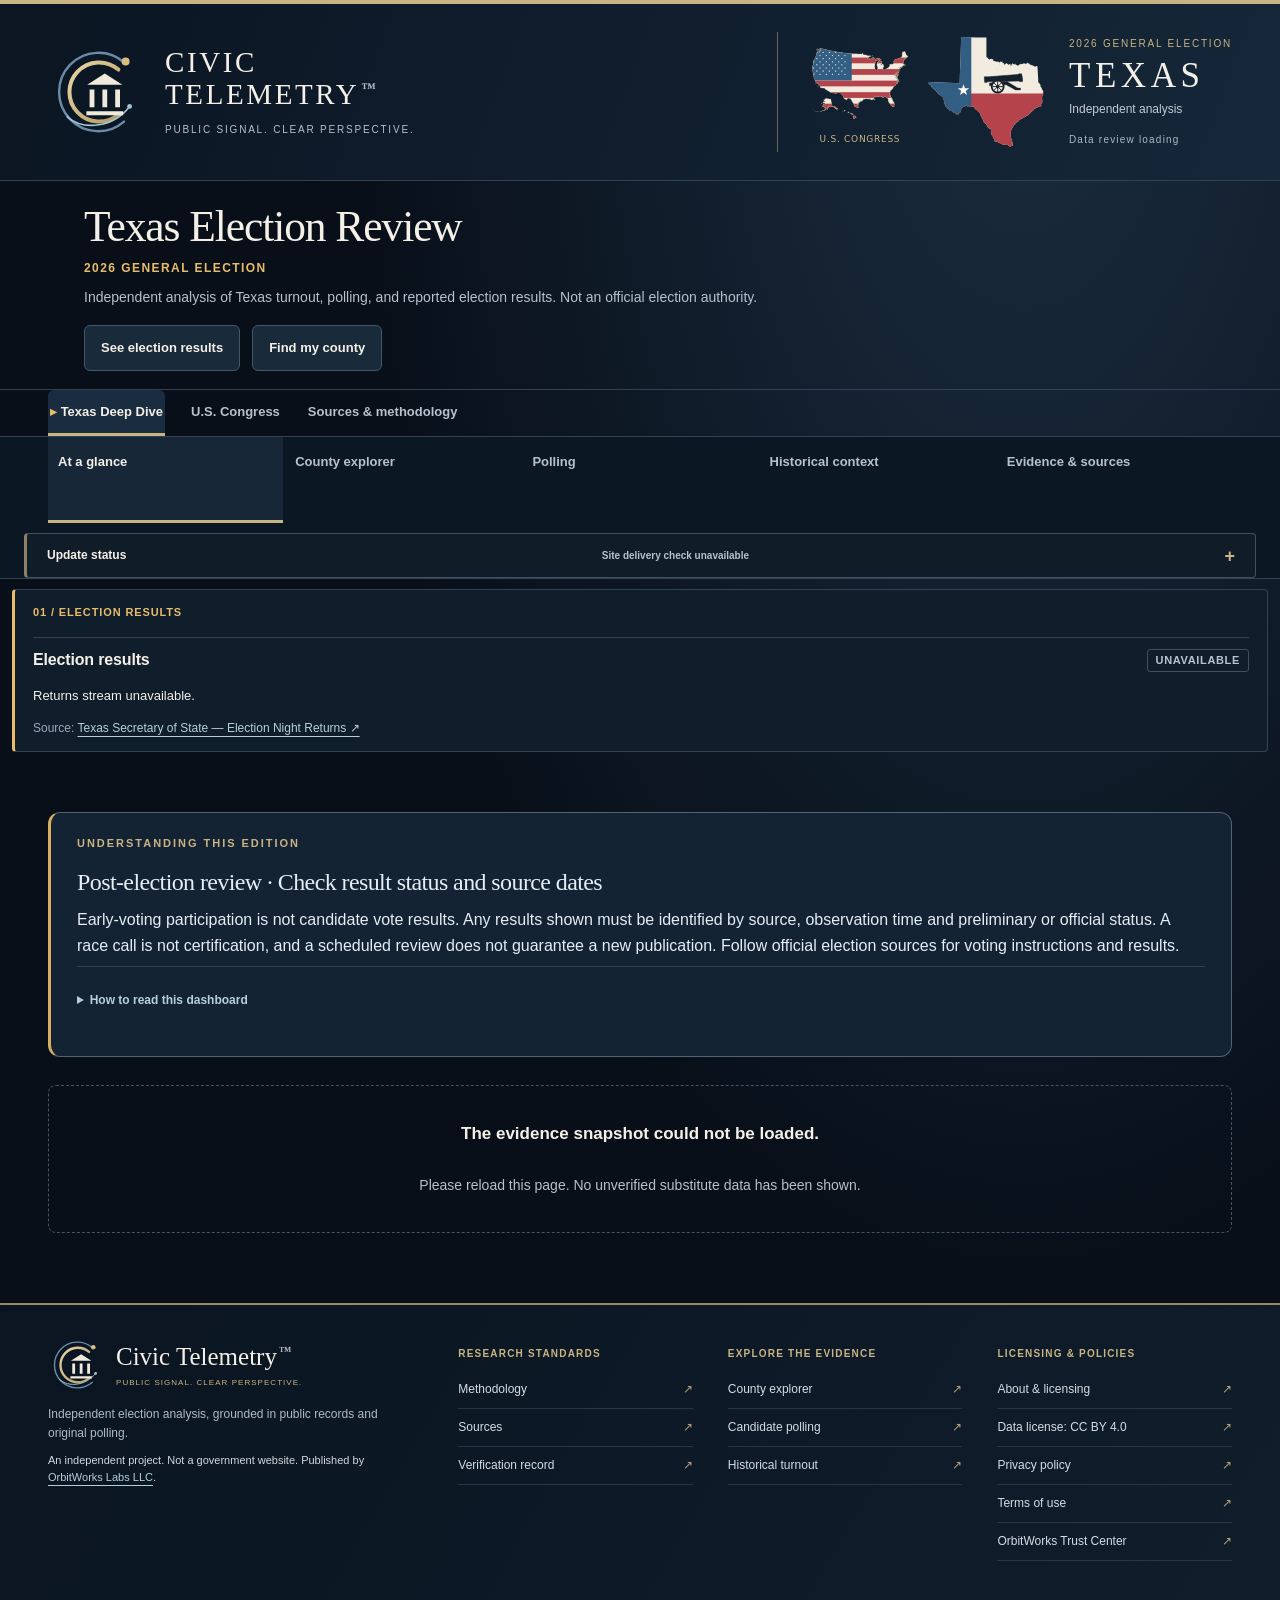
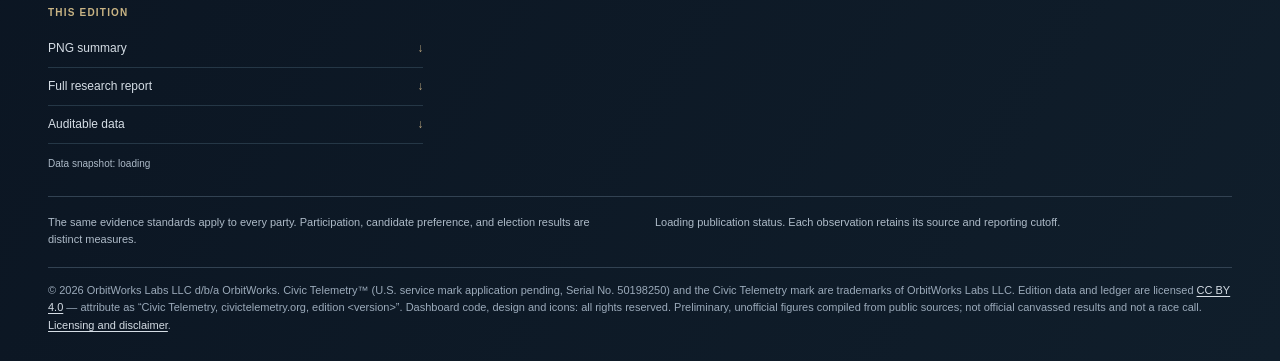
==== commit 8604bf58: "Edition 0adc7ff8: review labels -- lead with Texas Election Review, name each data layer, separate t" ====
--- a/site/index.html
+++ b/site/index.html
@@ -1,8 +1,9 @@
 <!doctype html>
-<html lang="en"><head><meta charset="utf-8"><meta name="viewport" content="width=device-width,initial-scale=1"><meta name="theme-color" content="#0c1420"><meta name="description" content="An independent Civic Telemetry view of Texas turnout, county participation, polling and historical comparisons."><title>Civic Telemetry | Texas Election Watch</title><meta name="copyright" content="© 2026 OrbitWorks Labs LLC d/b/a OrbitWorks. Data CC BY 4.0; dashboard all rights reserved. Civic Telemetry is a trademark of OrbitWorks Labs LLC."><link rel="license" href="/about/#license"><link rel="author" href="https://orbitworks.cloud/"><link rel="icon" href="favicon.ico" sizes="32x32"><link rel="icon" type="image/svg+xml" href="civic-telemetry-mark.svg?v=accd37d492b1dbc7cf32ddd2485e16122509031050aefb858dc6cd0bce2a880f"><link rel="stylesheet" href="styles.css?v=accd37d492b1dbc7cf32ddd2485e16122509031050aefb858dc6cd0bce2a880f"><link rel="stylesheet" href="reporting-transparency.css?v=accd37d492b1dbc7cf32ddd2485e16122509031050aefb858dc6cd0bce2a880f"><meta name="civic-ui-version" content="accd37d492b1dbc7cf32ddd2485e16122509031050aefb858dc6cd0bce2a880f"><link rel="stylesheet" href="returns.css?v=439f9670d59fe862dde8711a4d51c1ed86611420bb8ebe428f728e169f3680a3"><link rel="stylesheet" href="national.css?v=439f9670d59fe862dde8711a4d51c1ed86611420bb8ebe428f728e169f3680a3"><link rel="stylesheet" href="delivery-audit.css?v=accd37d492b1dbc7cf32ddd2485e16122509031050aefb858dc6cd0bce2a880f"><link rel="stylesheet" href="congress.css?v=accd37d492b1dbc7cf32ddd2485e16122509031050aefb858dc6cd0bce2a880f"><link rel="preload" href="us-congress-emblem.svg?v=accd37d492b1dbc7cf32ddd2485e16122509031050aefb858dc6cd0bce2a880f" as="image" type="image/svg+xml"></head>
+<html lang="en"><head><meta charset="utf-8"><meta name="viewport" content="width=device-width,initial-scale=1"><meta name="theme-color" content="#0c1420"><meta name="description" content="Independent analysis of Texas turnout, polling, and reported election results. Not an official election authority."><title>Texas Election Review · 2026 general | Civic Telemetry</title><meta name="copyright" content="© 2026 OrbitWorks Labs LLC d/b/a OrbitWorks. Data CC BY 4.0; dashboard all rights reserved. Civic Telemetry is a trademark of OrbitWorks Labs LLC."><link rel="license" href="/about/#license"><link rel="author" href="https://orbitworks.cloud/"><link rel="icon" href="favicon.ico" sizes="32x32"><link rel="icon" type="image/svg+xml" href="civic-telemetry-mark.svg?v=accd37d492b1dbc7cf32ddd2485e16122509031050aefb858dc6cd0bce2a880f"><link rel="stylesheet" href="styles.css?v=accd37d492b1dbc7cf32ddd2485e16122509031050aefb858dc6cd0bce2a880f"><link rel="stylesheet" href="reporting-transparency.css?v=accd37d492b1dbc7cf32ddd2485e16122509031050aefb858dc6cd0bce2a880f"><meta name="civic-ui-version" content="accd37d492b1dbc7cf32ddd2485e16122509031050aefb858dc6cd0bce2a880f"><link rel="stylesheet" href="returns.css?v=439f9670d59fe862dde8711a4d51c1ed86611420bb8ebe428f728e169f3680a3"><link rel="stylesheet" href="national.css?v=439f9670d59fe862dde8711a4d51c1ed86611420bb8ebe428f728e169f3680a3"><link rel="stylesheet" href="delivery-audit.css?v=accd37d492b1dbc7cf32ddd2485e16122509031050aefb858dc6cd0bce2a880f"><link rel="stylesheet" href="congress.css?v=accd37d492b1dbc7cf32ddd2485e16122509031050aefb858dc6cd0bce2a880f"><link rel="preload" href="us-congress-emblem.svg?v=accd37d492b1dbc7cf32ddd2485e16122509031050aefb858dc6cd0bce2a880f" as="image" type="image/svg+xml"></head>
 <body>
 <a href="#main" class="skip">Skip to content</a>
-<header class="masthead"><a class="brand" href="#overview" data-open="overview" aria-label="Civic Telemetry home"><img class="civic-mark" src="civic-telemetry-mark.svg?v=accd37d492b1dbc7cf32ddd2485e16122509031050aefb858dc6cd0bce2a880f" alt=""><div><b>CIVIC<br>TELEMETRY<sup class="tm" aria-label="trademark">™</sup></b><span>PUBLIC SIGNAL. CLEAR PERSPECTIVE.</span></div></a><div class="jurisdiction"><img class="texas-mark" src="texas-heritage.svg?v=accd37d492b1dbc7cf32ddd2485e16122509031050aefb858dc6cd0bce2a880f" alt="Texas silhouette with state flag colors and heritage cannon"><div class="jurisdiction-copy"><span class="edition-label">2026 ELECTION REVIEW</span><strong>TEXAS</strong><span class="independence">Independent analysis</span><time id="edition-date">Data review loading</time></div></div></header>
+<header class="masthead"><a class="brand" href="#overview" data-open="overview" aria-label="Civic Telemetry home"><img class="civic-mark" src="civic-telemetry-mark.svg?v=accd37d492b1dbc7cf32ddd2485e16122509031050aefb858dc6cd0bce2a880f" alt=""><div><b>CIVIC<br>TELEMETRY<sup class="tm" aria-label="trademark">™</sup></b><span>PUBLIC SIGNAL. CLEAR PERSPECTIVE.</span></div></a><div class="jurisdiction"><img class="texas-mark" src="texas-heritage.svg?v=accd37d492b1dbc7cf32ddd2485e16122509031050aefb858dc6cd0bce2a880f" alt="Texas silhouette with state flag colors and heritage cannon"><div class="jurisdiction-copy"><span class="edition-label">2026 GENERAL ELECTION</span><strong>TEXAS</strong><span class="independence">Independent analysis</span><time id="edition-date">Data review loading</time></div></div></header>
+<section class="review-lede" aria-labelledby="review-title"><h1 id="review-title">Texas Election Review</h1><p class="review-sub">2026 general election</p><p class="review-purpose">Independent analysis of Texas turnout, polling, and reported election results. Not an official election authority.</p><div class="review-paths"><button type="button" class="review-path" data-jump="returns-panel">See election results</button><button type="button" class="review-path" data-open="counties">Find my county</button></div></section>
 <nav id="dashboard-navigation" class="nav" aria-label="Dashboard sections"><div class="nav-inner"><button class="nav-tab active" data-tab="overview" aria-current="page">At a glance</button><button class="nav-tab" data-tab="counties">County explorer</button><button class="nav-tab" data-tab="polling">Polling</button><button class="nav-tab" data-tab="history">Historical context</button><button class="nav-tab" data-tab="evidence">Evidence & sources</button></div></nav>
 <main id="main">
 <aside class="election-context" aria-label="Election phase and reading guidance">
@@ -14,7 +15,7 @@
 <p><strong>Analysis is identified separately.</strong> Interpretations and polling signals are not official election results or race calls.</p>
 <p><strong>Incomplete evidence stays visible.</strong> Missing, inaccessible and unverified information remains marked. Missing data is not zero.</p>
 <p><strong>Preliminary means preliminary.</strong> Reported returns, race calls and officially canvassed results are distinct. Counts may be revised as processing continues.</p>
-<p><strong>Three separate clocks.</strong> Source cutoff, research review and successful publication describe different events. A new audit or page refresh does not make the election data newer.</p>
+<p><strong>Separate clocks.</strong> When the state source last updated, when we retrieved it, when turnout and polling were reviewed, when this site was published and when the site delivery check ran are five different events. A new delivery check or page refresh does not make the election data newer.</p>
 </div><p>See <a href="#evidence/observation-rules">methodology</a>, <a href="#evidence/source-register">sources</a> and <a href="#evidence/website-delivery">publication status</a>. For voting instructions, use <a href="https://www.votetexas.gov/">VoteTexas.gov</a> or your county election office.</p>
 <p><small>Calendar basis: <a href="https://www.sos.state.tx.us/elections/laws/advisory2026-21-november-3-election-law-calendar.shtml">Texas Secretary of State, November 3 election calendar</a>. Guidance updated November 1, 2026; this is not a data-review timestamp.</small></p></details></aside>
 <div id="loading" class="empty">Loading the dated evidence snapshot…</div>
--- a/site/styles.css
+++ b/site/styles.css
@@ -150,3 +150,4 @@
 .about-page dl{display:grid;grid-template-columns:max-content 1fr;gap:6px 18px;font-size:14px}
 .about-page dt{color:var(--quiet)}
 .about-page dd{margin:0;color:#d5dde5}
+.review-lede{max-width:1160px;margin:0 auto;padding:22px 24px 18px}.review-lede h1{font-family:var(--font-editorial);font-weight:400;font-size:clamp(30px,3.4vw,44px);line-height:1.1;margin:0}.review-sub{color:var(--amber);font-size:12px;font-weight:700;letter-spacing:.12em;text-transform:uppercase;margin:8px 0 0}.review-purpose{color:var(--muted);font-size:14px;line-height:1.55;max-width:720px;margin:10px 0 16px}.review-paths{display:flex;gap:12px;flex-wrap:wrap}.review-path{background:#192b3a;border:1px solid #41576a;color:var(--text);border-radius:6px;padding:12px 16px;min-height:44px;font-size:13px;font-weight:600;cursor:pointer}.review-path:hover{background:#21394c}@media(max-width:600px){.review-lede{padding:18px 16px 14px}.review-path{flex:1 1 140px}}
--- a/site/returns.css
+++ b/site/returns.css
@@ -23,3 +23,13 @@
 @media (max-width:720px){.rt-panel .rt-bar{grid-template-columns:120px 1fr 110px}.rt-panel{padding:10px 12px}}
 .rt-notices{border:0;padding:8px 0 0;margin:6px 0 0;font-size:12px}.rt-notices summary{font-size:11px;color:var(--quiet,#8291a3)}.rt-notices ul{list-style:none;padding:0;margin:8px 0 0;display:grid;gap:8px}.rt-notices li{border-left:2px solid var(--line,#2a3b4d);padding-left:10px;line-height:1.5}.rt-notices .badge{font-size:9px;padding:1px 6px;margin-left:6px}
 .rt-more{border:0;padding:6px 0 0;margin:8px 0 0}.rt-more summary{font-size:12px;font-weight:650;color:var(--neutral,#b5d0d9)}.rt-more .nt-scroll{max-height:360px;overflow:auto;border:1px solid var(--line,#2a3b4d);border-radius:4px;margin-top:6px}.rt-more table thead th{position:sticky;top:0;background:var(--panel,#131f2e)}
+
+.rt-crosscheck{margin:10px 0 14px}
+.rt-gap{color:var(--amber,#e8bc69);font-weight:700}
+
+/* Election-night lede: the panel is the page's first reading on election night */
+.rt-panel .rt-lede{border-bottom:1px solid var(--line,#2a3b4d);padding-bottom:10px;margin-bottom:10px}
+.rt-panel .rt-lede .eyebrow{font-size:11px;letter-spacing:.08em;text-transform:uppercase;color:var(--amber,#e8bc69);margin-bottom:6px}
+.rt-panel .rt-lede h2{margin:0;font-size:26px;line-height:1.18;font-variant-numeric:tabular-nums}
+.rt-panel .rt-lede p{margin:6px 0 0;color:var(--muted,#b3bfcd);font-size:12px;max-width:74ch}
+@media (max-width:720px){.rt-panel .rt-lede h2{font-size:20px}}
